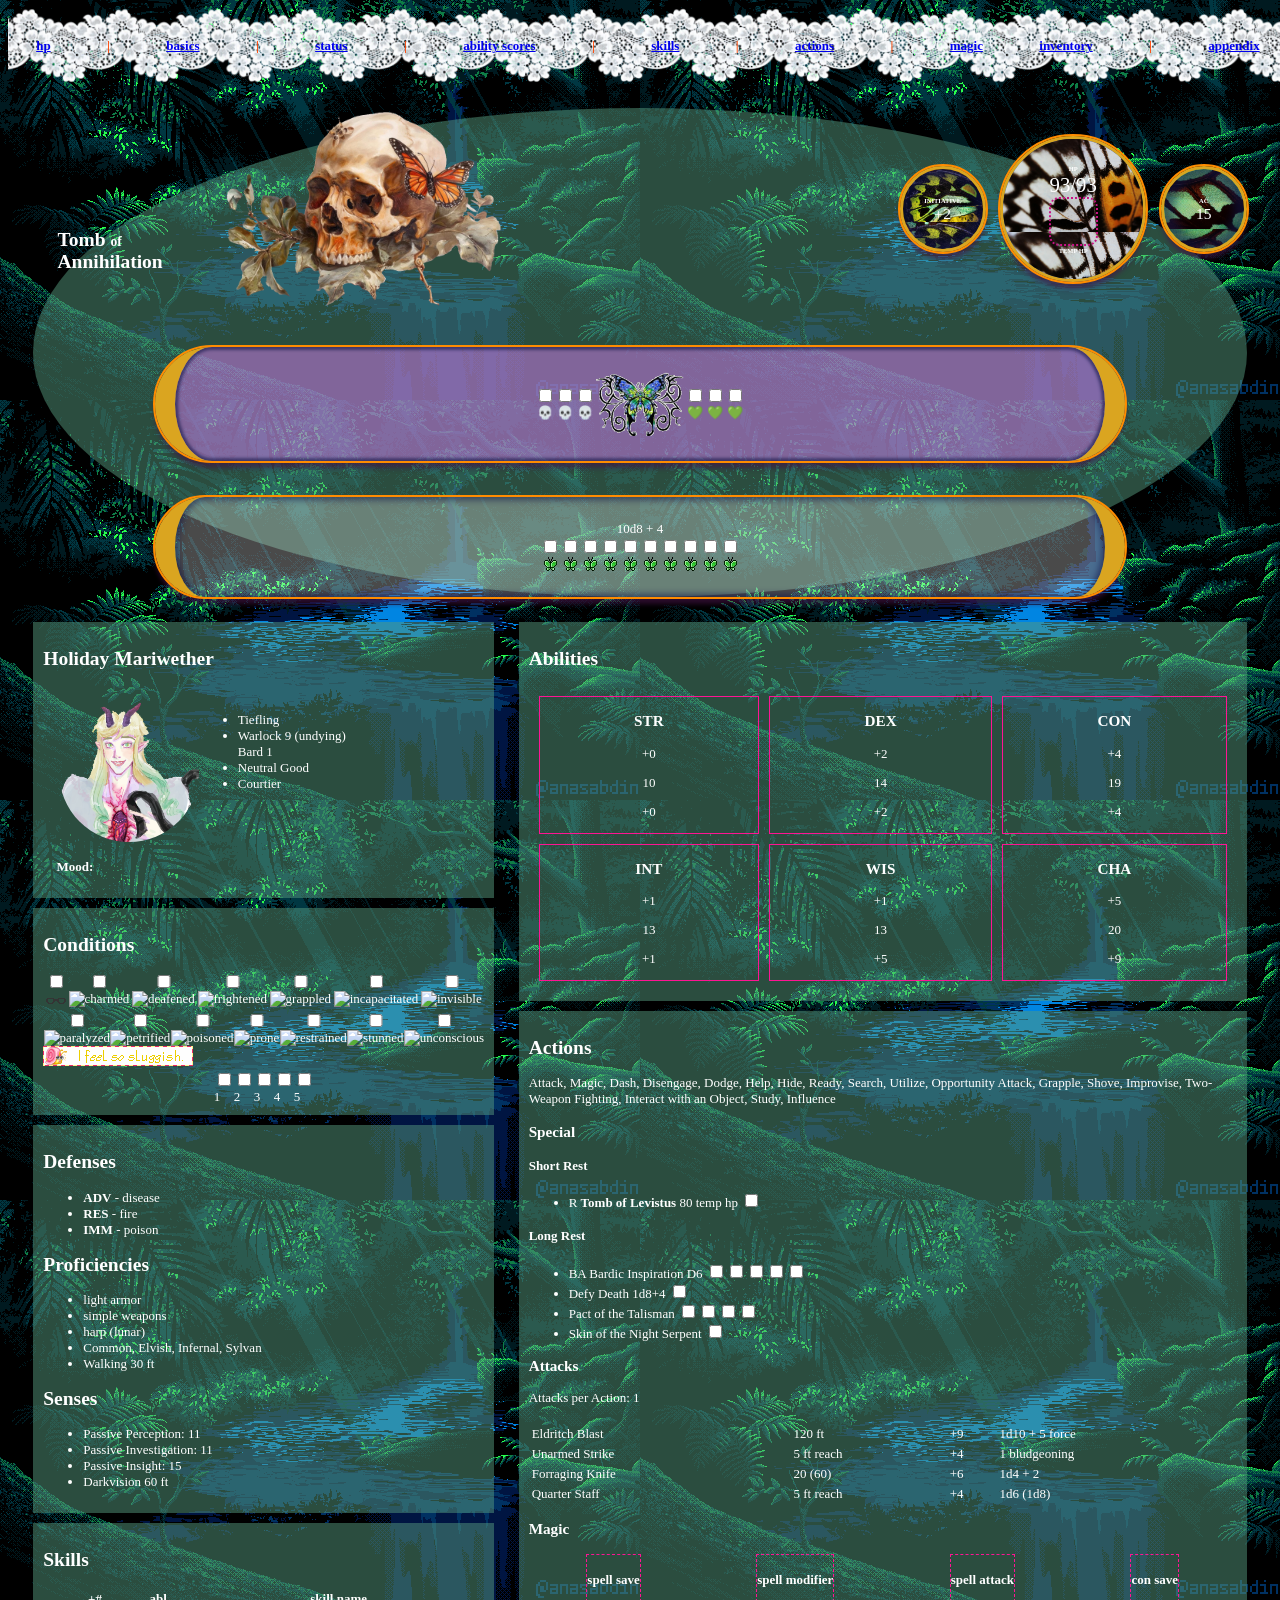
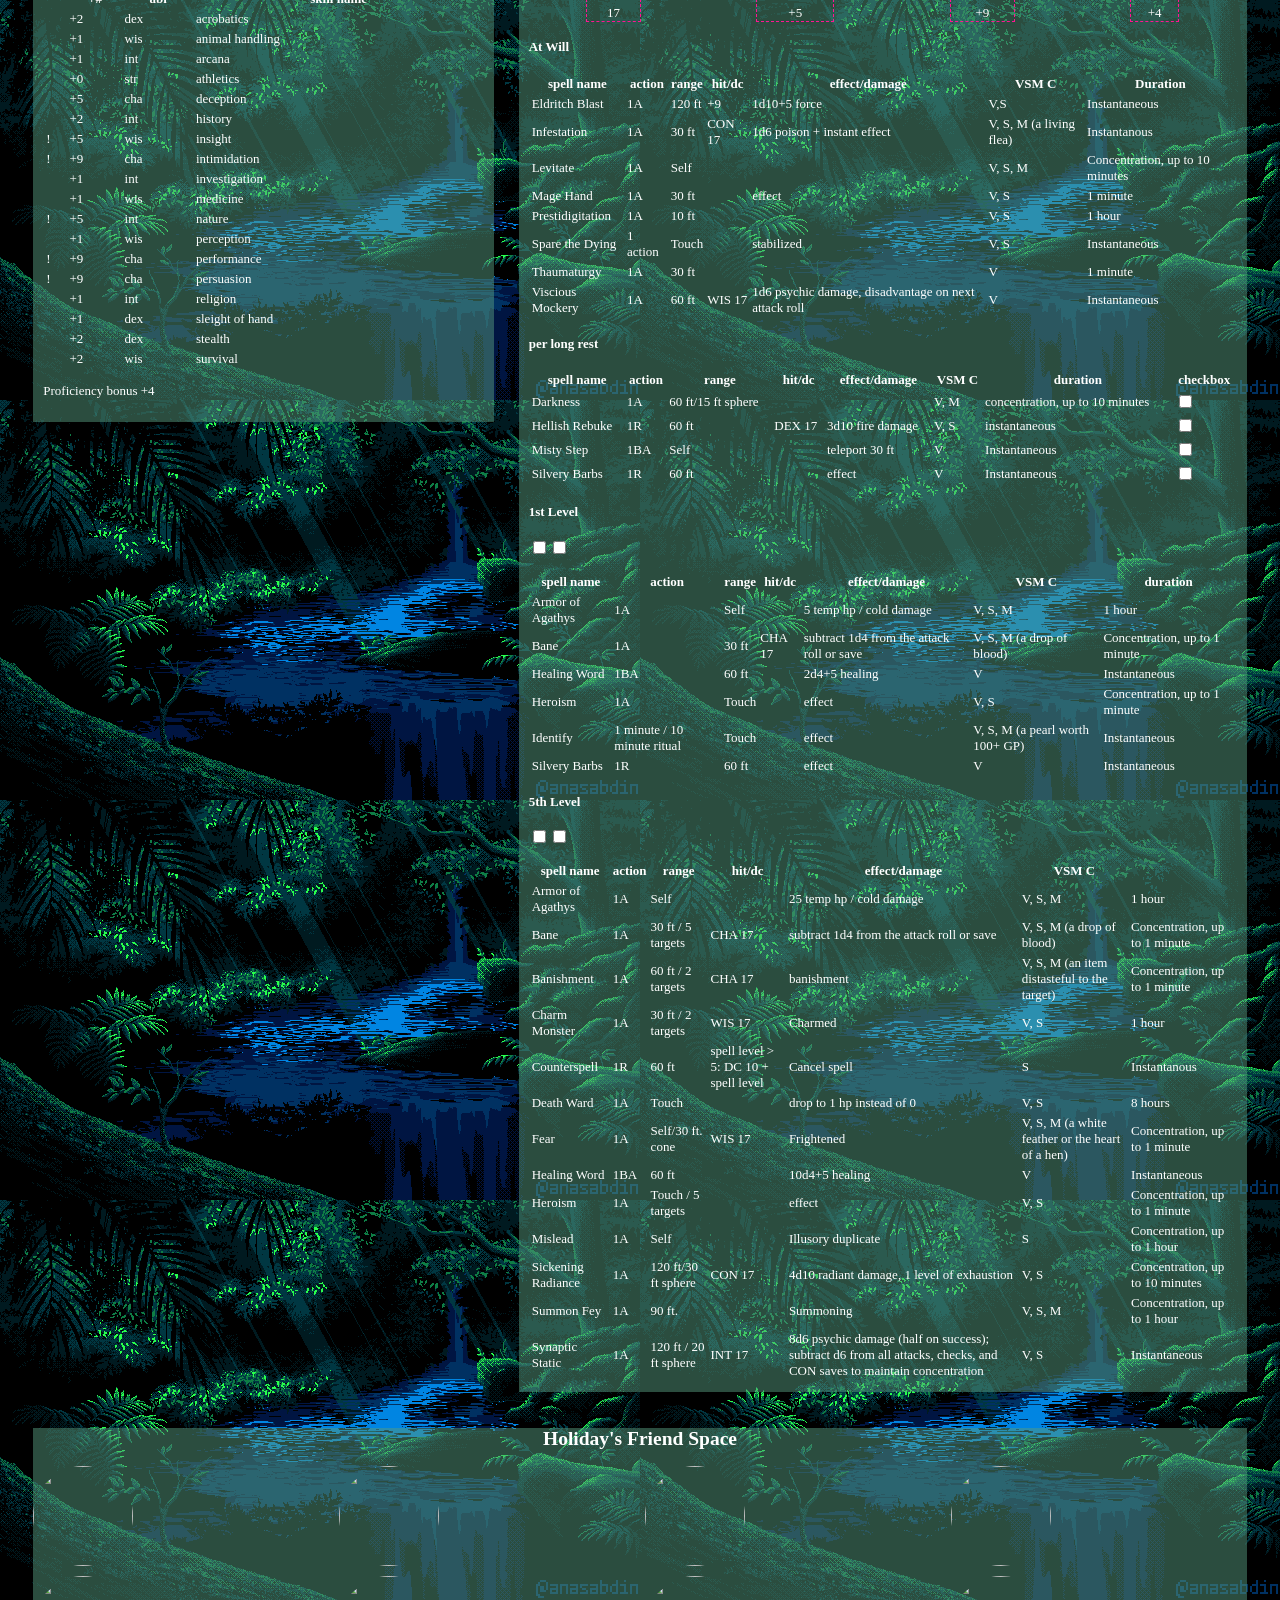
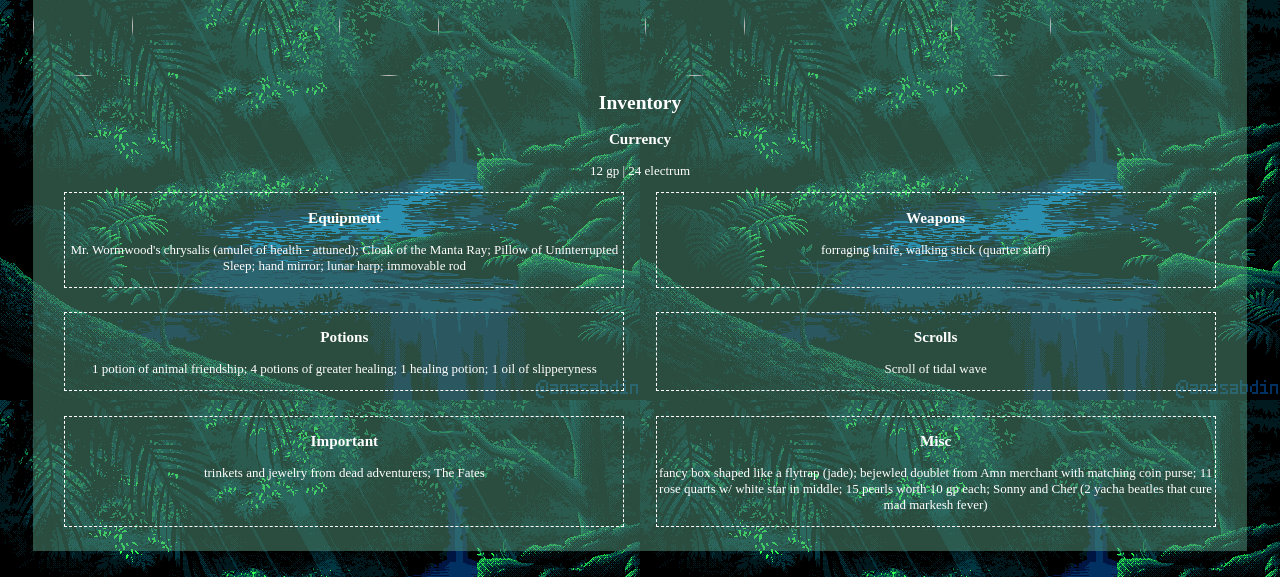
==== index.html @ 4584b740 "remove / from Assets" ====
<!DOCTYPE html>
<html lang="en">

<head>
  <meta charset="UTF-8">
  <meta http-equiv="X-UA-Compatible" content="IE=Edge">
  <meta name="viewport" content="width=device-width, initial-scale=1">
  
  <title>Holiday Mariwether</title>
  
  <!-- HTML -->
  
  
  <!-- Custom Styles -->
  <link rel="stylesheet" href="style.css">
</head>

<body>
  <!--nav bar-->
  <div id="nav-links">
    <a href="#hp">hp</a>|
    <a href="#basics">basics</a>|
    <a href="#status">status</a>|
    <a href="#ability">ability scores</a>|
    <a href="#skills">skills</a>|
    <a href="#actions">actions</a>|
    <a href="#magic">magic</a>
    <a href="#inventory">inventory</a>|
    <a href="appendix.html" target="_blank">appendix</a>
  </div><!--end nav-->
  <div id="page-wrapper">
    <!--<div>section with buttons to load different style sheets</div>-->
    
    <div id="nav-wrapper">
      <div id="nav-top">
        <div id="title">
          <h1>Tomb <span style="font-size:70%">of</span><br />Annihilation</h1>
        </div>
        <div id="bubbles" class="container">
          <div id="initiative-bubble" class="bubble-item">
            <h2 class="mini-title">INITIATIVE</h2>
            <span class="init-ac">+2</span>
          </div>
          <div id="hp-bubble" class="bubble-item">
            <div id="hp-bubble-container" class="container"><!--fixed placement?-->
              <h2 class="mini-title">HP</h2>
              <div id="hp"><span id="current">93</span><span id="slash">/</span><span id="max">93</span></div>
              <div id="temp-hp">&nbsp;</div>
              <h2 class="mini-title">temp hp</h2>
              
            </div>
            
          </div>
          <div id="ac-bubble" class="bubble-item">
            <h2 class="mini-title">AC</h2>
            <span class="init-ac">15</span>
          </div>
        </div>
        <!--end bubbles-->
      </div><!--end nav top-->
      <div id="death-save-bar">
        <div class="death-save"><input type="checkbox">💀 </div>
        <div class="death-save"><input type="checkbox">💀</div>
        <div class="death-save"><input type="checkbox">💀</div>
        
        <img src="Assets/deathsave-butterfly.gif" width="90px" />
        
        <div class="death-save"><input type="checkbox">💚</div>
        <div class="death-save"><input type="checkbox">💚</div>
        <div class="death-save"><input type="checkbox">💚</div>
      </div>
      <div id="hit-dice-wrapper">
        <div id="hit-dice">10d8 + 4</div>
        <div id="hit-dice-counter">
          <div class="hit-die"><input type="checkbox"><img src="Assets/green-butterfly-blinky.gif" /></div>
          <div class="hit-die"><input type="checkbox"><img src="Assets/green-butterfly-blinky.gif" /></div>
          <div class="hit-die"><input type="checkbox"><img src="Assets/green-butterfly-blinky.gif" /></div>
          <div class="hit-die"><input type="checkbox"><img src="Assets/green-butterfly-blinky.gif" /></div>
          <div class="hit-die"><input type="checkbox"><img src="Assets/green-butterfly-blinky.gif" /></div>
          <div class="hit-die"><input type="checkbox"><img src="Assets/green-butterfly-blinky.gif" /></div>
          <div class="hit-die"><input type="checkbox"><img src="Assets/green-butterfly-blinky.gif" /></div>
          <div class="hit-die"><input type="checkbox"><img src="Assets/green-butterfly-blinky.gif" /></div>
          <div class="hit-die"><input type="checkbox"><img src="Assets/green-butterfly-blinky.gif" /></div>
          <div class="hit-die"><input type="checkbox"><img src="Assets/green-butterfly-blinky.gif" /></div>
        </div>
      </div>
      
    </div>
    
    <!--Body of page-->
    <div class="container" id="subnav">
      <!--sidebar-->
      <div id="sidebar">
        <div id="basics" class="sidebar-item">
          <h2 id="name">Holiday Mariwether</h2>
          <img id="pfp" src="Assets/holiday-transbg.png" class="basics-item" />
          
          <ul id="basics-list" class="basics-item">
            <li>Tiefling</li>
            <li>Warlock 9 (undying)<br />Bard 1</li>
            <li>Neutral Good</li>
            <li>Courtier</li>
          </ul>
          <p style="clear:both;" class="basics-item"><strong>Mood:</strong></p>
        </div>
        <div id="status" class="sidebar-item">
          <h2>Conditions</h2>
          <div id="conditions-list">
            <div class="condition">
              <input type="checkbox">
              <img src="Assets/blinded.gif" alt="blinded" />
            </div>
            <div class="condition">
              <input type="checkbox">
              <img src="Assets/charmed.gif" alt="charmed" />
            </div>
            <div class="condition">
              <input type="checkbox">
              <img src="Assets/deafened.gif" alt="deafened" />
            </div>
            <div class="condition">
              <input type="checkbox">
              <img src="Assets/frightened.gif" alt="frightened" />
            </div>
            <div class="condition">
              <input type="checkbox">
              <img src="Assets/grappled.gif" alt="grappled" />
            </div>
            <div class="condition">
              <input type="checkbox">
              <img src="Assets/incapacitated.gif" alt="incapacitated" />
            </div>
            <div class="condition">
              <input type="checkbox">
              <img src="Assets/invisible.gif" alt="invisible" />
            </div>
            <div class="condition">
              <input type="checkbox">
              <img src="Assets/paralyzed.gif" alt="paralyzed" />
            </div>
            <div class="condition">
              <input type="checkbox">
              <img src="Assets/petrified.gif" alt="petrified" />
            </div>
            <div class="condition">
              <input type="checkbox">
              <img src="Assets/poisoned.gif" alt="poisoned" />
            </div>
            <div class="condition">
              <input type="checkbox">
              <img src="Assets/prone.gif" alt="prone" />
            </div>
            <div class="condition">
              <input type="checkbox">
              <img src="Assets/restrained.gif" alt="restrained" />
            </div>
            <div class="condition">
              <input type="checkbox">
              <img src="Assets/stunned.gif" alt="stunned" />
            </div>
            <div class="condition">
              <input type="checkbox">
              <img src="Assets/unconsious.gif" alt="unconscious" />
            </div>
          </div>
          <img src="Assets/exhaustion.gif" alt="exhaustion" />
          <div id="exhaustion-list">
            <div class="exhaustion">
              <input type="checkbox">1
            </div>
            <div class="exhaustion">
              <input type="checkbox">2
            </div>
            <div class="exhaustion">
              <input type="checkbox">3
            </div>
            <div class="exhaustion">
              <input type="checkbox">4
            </div>
            <div class="exhaustion">
              <input type="checkbox">5
            </div>
          </div>
        </div><!--end conditions sidebar-->
        <div id="defenses-proficiencies-3" class="sidebar-item">
          <h2>Defenses</h2>
          <ul>
            <li><strong>ADV</strong> - disease</li>
            <li><strong>RES</strong> - fire</li>
            <li><strong>IMM</strong> - poison</li>
          </ul>
          <h2>Proficiencies</h2>
          <ul>
            <li>light armor</li>
            <li>simple weapons</li>
            <li>harp (lunar)</li>
            <li>Common, Elvish, Infernal, Sylvan</li>
            <li>Walking 30 ft</li>
          </ul>
          <h2>Senses</h2>
          <ul>
            <li>Passive Perception: 11</li>
            <li>Passive Investigation: 11</li>
            <li>Passive Insight: 15</li>
            <li>Darkvision 60 ft</li>
          </ul>
        </div>
        <div id="skills" class="sidebar-item">
          <h2>Skills</h2>
          <table id="skills-table">
            <tr><!--hide this row-->
              <th></th>
              <th>+#</th>
              <th>abl</th>
              <th>skill name</th>
            </tr>
            <tr>
              <td></td>
              <td>+2</td>
              <td>dex</td>
              <td>acrobatics</td>
            </tr>
            <tr>
              <td></td>
              <td>+1</td>
              <td>wis</td>
              <td>animal handling</td>
            </tr>
            <tr>
              <td></td>
              <td>+1</td>
              <td>int</td>
              <td>arcana</td>
            </tr>
            <tr>
              <td></td>
              <td>+0</td>
              <td>str</td>
              <td>athletics</td>
            </tr>
            <tr>
              <td></td>
              <td>+5</td>
              <td>cha</td>
              <td>deception</td>
            </tr>
            <tr>
              <td></td>
              <td>+2</td>
              <td>int</td>
              <td>history</td>
            </tr>
            <tr>
              <td>!</td>
              <td>+5</td>
              <td>wis</td>
              <td>insight</td>
            </tr>
            <tr>
              <td>!</td>
              <td>+9</td>
              <td>cha</td>
              <td>intimidation</td>
            </tr>
            <tr>
              <td></td>
              <td>+1</td>
              <td>int</td>
              <td>investigation</td>
            </tr>
            <tr>
              <td></td>
              <td>+1</td>
              <td>wis</td>
              <td>medicine</td>
            </tr>
            <tr>
              <td>!</td>
              <td>+5</td>
              <td>int</td>
              <td>nature</td>
            </tr>
            <tr>
              <td></td>
              <td>+1</td>
              <td>wis</td>
              <td>perception</td>
            </tr>
            <tr>
              <td>!</td>
              <td>+9</td>
              <td>cha</td>
              <td>performance</td>
            </tr>
            <tr>
              <td>!</td>
              <td>+9</td>
              <td>cha</td>
              <td>persuasion</td>
            </tr>
            <tr>
              <td></td>
              <td>+1</td>
              <td>int</td>
              <td>religion</td>
            </tr>
            <tr>
              <td></td>
              <td>+1</td>
              <td>dex</td>
              <td>sleight of hand</td>
            </tr>
            <tr>
              <td></td>
              <td>+2</td>
              <td>dex</td>
              <td>stealth</td>
            </tr>
            <tr>
              <td></td>
              <td>+2</td>
              <td>wis</td>
              <td>survival</td>
            </tr>
            
            
          </table>
          <p>Proficiency bonus <span class="important-number">+4</span></p>
        </div>
      </div>
      <!--end sidebar-->
      <!-- start main section-->
      <div id="main">
        <div id="ability" class="main-item">
          <h2>Abilities</h2>
          <div id="ability-grid-wrapper">
            <div id="ability-grid">
              <div id="strength" class="ability">
                <h3>STR</h3>
                <p class="ability-mod">+0</p>
                <p class="ability-score">10</p>
                <p class="ability-save-no-prof">+0</p>
              </div>
              <div id="dexterity" class="ability">
                <h3>DEX</h3>
                <p class="ability-mod">+2</p>
                <p class="ability-score">14</p>
                <p class="ability-save-no-prof">+2</p>
              </div>
              <div id="constitution" class="ability">
                <h3>CON</h3>
                <p class="ability-mod">+4</p>
                <p class="ability-score">19</p>
                <p class="ability-save-no-prof">+4</p>
              </div>
              <div id="intelligence" class="ability">
                <h3>INT</h3>
                <p class="ability-mod">+1</p>
                <p class="ability-score">13</p>
                <p class="ability-save-no-prof">+1</p>
              </div>
              <div id="wisdom" class="ability">
                <h3>WIS</h3>
                <p class="ability-mod">+1</p>
                <p class="ability-score">13</p>
                <p class="ability-save-prof">+5</p>
              </div>
              <div id="charisma" class="ability">
                <h3>CHA</h3>
                <p class="ability-mod">+5</p>
                <p class="ability-score">20</p>
                <p class="ability-save-prof">+9</p>
              </div>
            </div>
          </div>
          
        </div><!-- end abilities-->
        <div id="actions-6" class="main-item"><!--Actions section-->
          <h2>Actions</h2>
          <p>Attack, Magic, Dash, Disengage, Dodge, Help, Hide, Ready, Search, Utilize, Opportunity Attack, Grapple, Shove, Improvise, Two-Weapon Fighting, Interact with an Object, Study, Influence</p>
          <h3>Special</h3>
          <h4>Short Rest</h4>
          <ul>
            <li><span class="reaction">R</span> <strong>Tomb of Levistus</strong> 80 temp hp <input type="checkbox"></li>
          </ul>
          <h4>Long Rest</h4>
          <ul>
            <li><span class="bonus-action">BA</span> Bardic Inspiration D6 <input type="checkbox"><input type="checkbox"><input type="checkbox"><input type="checkbox"><input type="checkbox"></li>
            <li>Defy Death 1d8+4 <input type="checkbox"></li>
            <li>Pact of the Talisman <input type="checkbox"><input type="checkbox"><input type="checkbox"><input type="checkbox"></li>
            <li>Skin of the Night Serpent <input type="checkbox"></li>
          </ul>
          <div id="attacks" class="main-subsection">
            <h3>Attacks</h3>
            <p>Attacks per Action: 1</p>
            <table id="attack-table">
              <tr>
                <th></th>
                <th></th>
                <th></th>
                <th></th>
              </tr>
              <tr>
                <td>Eldritch Blast</td>
                <td>120 ft</td>
                <td>+9</td>
                <td>1d10 + 5 force</td>
              </tr>
              <tr>
                <td>Unarmed Strike</td>
                <td>5 ft reach</td>
                <td>+4</td>
                <td>1 bludgeoning</td>
              </tr>
              <tr>
                <td>Forraging Knife</td>
                <td>20 (60)</td>
                <td>+6</td>
                <td>1d4 + 2</td>
              </tr>
              <tr>
                <td>Quarter Staff</td>
                <td>5 ft reach</td>
                <td>+4</td>
                <td>1d6 (1d8)</td>
              </tr>
            </table>
          </div><!-- end attacks-->
          <div id="magic" class="main-subsection">
            <h3>Magic</h3>
            <div id="spell-stats" class="container">
              <div class="spell-stat">
                <h4>spell save</h4><span class="spell-stat-num">17</span>
              </div>
              <div class="spell-stat">
                <h4><span class="spell-stat-num">spell modifier</h4>+5
              </div>
              <div class="spell-stat">
                <h4>spell attack</h4><span class="spell-stat-num">+9</span>
              </div>
              <div class="spell-stat">
                <h4>con save</h4><span class="spell-stat-num">+4</span>
              </div>
            </div>
            <h4>At Will</h4>
            <table id="at-will">
              <tr><!--hide this row-->
                <th>spell name</th>
                <th>action</th>
                <th>range</th>
                <th>hit/dc</th>
                <th>effect/damage</th>
                <th>VSM C</th>
                <th>Duration</th>
              </tr>
              <tr>
                <td>Eldritch Blast</td>
                <td>1A</td>
                <td>120 ft</td>
                <td>+9</td>
                <td>1d10+5 force</td>
                <td>V,S</td>
                <td>Instantaneous</td>
              </tr>
              <tr>
                <td>Infestation</td>
                <td>1A</td>
                <td>30 ft</td>
                <td>CON 17</td>
                <td>1d6 poison + instant effect</td>
                <td>V, S, M (a living flea)</td>
                <td>Instantanous</td>
              </tr>
              <tr><!--hide this row-->
                <td>Levitate</td>
                <td>1A</td>
                <td>Self</td>
                <td></td>
                <td></td>
                <td>V, S, M</td>
                <td>Concentration, up to 10 minutes</td>
              </tr>
              <tr>
                <td>Mage Hand</td>
                <td>1A</td>
                <td>30 ft</td>
                <td></td>
                <td>effect</td>
                <td>V, S</td>
                <td>1 minute</td>
              </tr>
              <tr><!--hide this row-->
                <td>Prestidigitation</td>
                <td>1A</td>
                <td>10 ft</td>
                <td></td>
                <td></td>
                <td>V, S</td>
                <td>1 hour</td>
              </tr>
              <tr><!--hide this row-->
                <td>Spare the Dying</td>
                <td>1 action</td>
                <td>Touch</td>
                <td></td>
                <td>stabilized</td>
                <td>V, S</td>
                <td>Instantaneous</td>
              </tr>
              <tr>
                <td>Thaumaturgy</td>
                <td>1A</td>
                <td>30 ft</td>
                <td></td>
                <td></td>
                </td>
                <td>V</td>
                <td>1 minute</td>
              </tr>
              <tr>
                <td>Viscious Mockery</td>
                <td>1A</td>
                <td>60 ft</td>
                <td>WIS 17</td>
                <td>1d6 psychic damage, disadvantage on next attack roll</td>
                <td>V</td>
                <td>Instantaneous</td>
              </tr>
            </table>
            <h4>per long rest</h4>
            <table id="per-lr">
              <tr><!--hide this row-->
                <th>spell name</th>
                <th>action</th>
                <th>range</th>
                <th>hit/dc</th>
                <th>effect/damage</th>
                <th>VSM C</th>
                <th>duration</th>
                <th>checkbox</th>
              </tr>
              <tr>
                <td>Darkness</td>
                <td>1A</td>
                <td>60 ft/15 ft sphere</td>
                <td></td>
                <td></td>
                <td>V, M</td>
                <td>concentration, up to 10 minutes</td>
                <td><input type="checkbox"></td>
              </tr>
              <tr>
                <td>Hellish Rebuke</td>
                <td>1R</td>
                <td>60 ft</td>
                <td>DEX 17</td>
                <td>3d10 fire damage</td>
                <td>V, S</td>
                <td>instantaneous</td>
                <td><input type="checkbox"></td>
              </tr>
              <tr>
                <td>Misty Step</td>
                <td>1BA</td>
                <td>Self</td>
                <td></td>
                <td>teleport 30 ft</td>
                <td>V</td>
                <td>Instantaneous</td>
                <td><input type="checkbox"></td>
              </tr>
              <tr>
                <td>Silvery Barbs</td>
                <td>1R</td>
                <td>60 ft</td>
                <td></td>
                <td>effect</td>
                <td>V</td>
                <td>Instantaneous</td>
                <td><input type="checkbox"></td>
              </tr>
            </table>
            <h4>1st Level</h4>
            <p><input type="checkbox"><input type="checkbox"></p>
            <table id="first-level">
              <tr><!--hide this row-->
                <th>spell name</th>
                <th>action</th>
                <th>range</th>
                <th>hit/dc</th>
                <th>effect/damage</th>
                <th>VSM C</th>
                <th>duration</th>
              </tr>
              <tr>
                <td>Armor of Agathys</td>
                <td>1A</td>
                <td>Self</td>
                <td></td>
                <td>5 temp hp / cold damage</td>
                <td>V, S, M</td>
                <td>1 hour</td>
              </tr>
              <tr>
                <td>Bane</td>
                <td>1A</td>
                <td>30 ft</td>
                <td>CHA 17</td>
                <td>subtract 1d4 from the attack roll or save</td>
                <td>V, S, M (a drop of blood)</td>
                <td>Concentration, up to 1 minute</td>
              </tr>
              <tr>
                <td>Healing Word</td>
                <td>1BA</td>
                <td>60 ft</td>
                <td></td>
                <td>2d4+5 healing</td>
                <td>V</td>
                <td>Instantaneous</td>
              </tr>
              <tr>
                <td>Heroism</td>
                <td>1A</td>
                <td>Touch</td>
                <td></td>
                <td>effect</td>
                <td>V, S</td>
                <td>Concentration, up to 1 minute</td>
              </tr>
              <tr>
                <td>Identify</td>
                <td>1 minute / 10 minute ritual</td>
                <td>Touch</td>
                <td></td>
                <td>effect</td>
                <td>V, S, M (a pearl worth 100+ GP)</td>
                <td>Instantaneous</td>
              </tr>
              <tr>
                <td>Silvery Barbs</td>
                <td>1R</td>
                <td>60 ft</td>
                <td></td>
                <td>effect</td>
                <td>V</td>
                <td>Instantaneous</td>
              </tr>
            </table>
            <h4>5th Level</h4>
            <p><input type="checkbox"><input type="checkbox"></p>
            <table id="fifth-level">
              <tr><!--hide this row-->
                <th>spell name</th>
                <th>action</th>
                <th>range</th>
                <th>hit/dc</th>
                <th>effect/damage</th>
                <th>VSM C</th>
              </tr>
              <tr>
                <td>Armor of Agathys</td>
                <td>1A</td>
                <td>Self</td>
                <td></td>
                <td>25 temp hp / cold damage</td>
                <td>V, S, M</td>
                <td>1 hour</td>
              </tr>
              <tr>
                <td>Bane</td>
                <td>1A</td>
                <td>30 ft / 5 targets</td>
                <td>CHA 17</td>
                <td>subtract 1d4 from the attack roll or save</td>
                <td>V, S, M (a drop of blood)</td>
                <td>Concentration, up to 1 minute</td>
              </tr>
              <tr>
                <td>Banishment</td>
                <td>1A</td>
                <td>60 ft / 2 targets</td>
                <td>CHA 17</td>
                <td>banishment</td>
                <td>V, S, M (an item distasteful to the target)</td>
                <td>Concentration, up to 1 minute</td>
              </tr>
              <tr>
                <td>Charm Monster</td>
                <td>1A</td>
                <td>30 ft / 2 targets</td>
                <td>WIS 17</td>
                <td>Charmed</td>
                <td>V, S</td>
                <td>1 hour</td>
              </tr>
              <tr>
                <td>Counterspell</td>
                <td>1R</td>
                <td>60 ft</td>
                <td>spell level > 5: DC 10 + spell level</td>
                <td>Cancel spell</td>
                <td>S</td>
                <td>Instantanous</td>
              </tr>
              <tr>
                <td>Death Ward</td>
                <td>1A</td>
                <td>Touch</td>
                <td></td>
                <td>drop to 1 hp instead of 0</td>
                <td>V, S</td>
                <td>8 hours</td>
              </tr>
              <tr>
                <td>Fear</td>
                <td>1A</td>
                <td>Self/30 ft. cone</td>
                <td>WIS 17</td>
                <td>Frightened</td>
                <td>V, S, M (a white feather or the heart of a hen)</td>
                <td>Concentration, up to 1 minute</td>
              </tr>
              <tr>
                <td>Healing Word</td>
                <td>1BA</td>
                <td>60 ft</td>
                <td></td>
                <td>10d4+5 healing</td>
                <td>V</td>
                <td>Instantaneous</td>
              </tr>
              <tr>
                <td>Heroism</td>
                <td>1A</td>
                <td>Touch / 5 targets</td>
                <td></td>
                <td>effect</td>
                <td>V, S</td>
                <td>Concentration, up to 1 minute</td>
              </tr>
              <tr>
                <td>Mislead</td>
                <td>1A</td>
                <td>Self</td>
                <td></td>
                <td>Illusory duplicate</td>
                <td>S</td>
                <td>Concentration, up to 1 hour</td>
              </tr>
              <tr>
                <td>Sickening Radiance</td>
                <td>1A</td>
                <td>120 ft/30 ft sphere</td>
                <td>CON 17</td>
                <td>4d10 radiant damage, 1 level of exhaustion</td>
                <td>V, S</td>
                <td>Concentration, up to 10 minutes</td>
              </tr>
              <tr>
                <td>Summon Fey</td>
                <td>1A</td>
                <td>90 ft.</td>
                <td></td>
                <td>Summoning</td>
                <td>V, S, M</td>
                <td>Concentration, up to 1 hour</td>
              </tr>
              <tr>
                <td>Synaptic Static</td>
                <td>1A</td>
                <td>120 ft / 20 ft sphere</td>
                <td>INT 17</td>
                <td>8d6 psychic damage (half on success); subtract d6 from all attacks, checks, and CON saves to maintain concentration</td>
                <td>V, S</td>
                <td>Instantaneous</td>
              </tr>
            </table>
          </div>
        </div><!--end actions section-->
      </div>
      <!-- end main section-->
    </div>
    <!-- end subnav-->
    <div id="foot">
      <div>
        <h2>Holiday's Friend Space</h2>
        <div id="top-8">
          <img class="pfp" src="" class="friend" />
          <img class="pfp" src="" class="friend" />
          <img class="pfp" src="" class="friend" />
          <img class="pfp" src="" class="friend" />
          <img class="pfp" src="" class="friend" />
          <img class="pfp" src="" class="friend" />
          <img class="pfp" src="" class="friend" />
          <img class="pfp" src="" class="friend" />
          
        </div>
      </div>
      <h2>Inventory</h2>
      <h3>Currency</h3>
      <p>12 gp | 24 electrum</p>
      <div id="inventory" class="foot-item">
        <div class="inventory-box">
          <h3>Equipment</h3>
          <p>Mr. Wormwood's chrysalis (amulet of health - attuned); Cloak of the Manta Ray; Pillow of Uninterrupted Sleep; hand mirror; lunar harp; immovable rod</p>
        </div>
        <div class="inventory-box">
          <h3>Weapons</h3>
          <p>forraging knife, walking stick (quarter staff)</p>
        </div>
        <div class="inventory-box">
          <h3>Potions</h3>
          <p>1 potion of animal friendship; 4 potions of greater healing; 1 healing potion; 1 oil of slipperyness</p>
        </div>
        <div class="inventory-box">
          <h3>Scrolls</h3>
          <p>Scroll of tidal wave</p>
        </div>
        <div class="inventory-box">
          <h3>Important</h3>
          <p>trinkets and jewelry from dead adventurers; The Fates</p>
        </div>
        <div class="inventory-box">
          <h3>Misc</h3>
          <p>fancy box shaped like a flytrap (jade); bejewled doublet from Amn merchant with matching coin purse; 11 rose quarts w/ white star in middle;
            15 pearls worth 10 gp each; Sonny and Cher (2 yacha beatles that cure mad markesh fever)</p>
        </div>
      </div>
    </div>
    
  </div><!--end page wrapper-->
  <!-- Project -->
  <script src="main.js"></script>
</body>

</html>
---- style.css ----
body {
    background-color: darkseagreen;
    background-image: url(Assets/pixel-jungle.gif);
    font-size: small;
    color: white;
}

/* text styles */

.mini-title {
    font-size: .5em;
    margin: 1px;
    text-transform: uppercase;
}

#hp {
    font-size: 1.6em;
    padding: 0px;
}

.init-ac{
    font-size:1.2em;
}

table {
    width:100%;
}

/* NAV SECTION */
    
#nav-links {
    position: fixed;
    top: 0;
    width: 100%;
    background-image: url(Assets/whitelist.jpg);
    background-size: contain;
    background-repeat: repeat-x;
    margin-left: 0%;
    margin-right: 0%;
    padding-top: 3%;
    padding-bottom: 3%;
    display: flex;
    list-style: none;
    font-size: 1em;
    font-weight: bold;
    color: orangered;
    flex-flow: row;
    align-content: center;
    justify-content: space-around;
}

#page-wrapper {
    padding-top:100px;
}

#nav-wrapper {
    margin-right: 2%;
    margin-left: 2%;
    background-color: hsla(156, 28%, 47%, .5);
    border-radius: 60% 60% 60% 60% ;
}

#nav-top {
    display: flex;
    justify-content: space-between;
}

#title {
    font-size: .75em;
    width: 40%;
    background-image: url(Assets/skull-butterfly.jpg);
    background-size: contain;
    background-position: top right;
    background-repeat: no-repeat;
}

#title > h1 {
    margin-top:20%;
    padding-top:5%;
    padding-bottom:5%;
    padding-left:5%;
    
}

#bubbles {
    width: 60%;
    display: flex;
    justify-content: right;
    align-items: center;
    gap: 2%;
    border-radius: 50%;
}

.bubble-item {
    background-color: hsla(235, 0%, 100%, 0.29);
    border-radius: 50%;
    border: 3px solid goldenrod;
    outline: 2px solid darkorange;

    text-align: center;
    display:flex;
    flex-flow: column wrap;
    align-items: center;
    justify-content: center;
box-shadow: 0  7px 5px hsla(298, 56%, 17%, 0.63), 0px 0px 10px 10px hsla(235, 61%, 17%, 0.58) inset; }

#initiative-bubble {
    width: 80px;
    height: 80px;
    background-image: url(Assets/bflywing-1.jpg);
    background-size: contain;
    background-blend-mode: multiply;
}

#hp-bubble-container {
    background-image: url(Assets/bflywing-2.jpg);
    background-size: contain;
    background-blend-mode: multiply;
    display: flex;
    flex-flow: column wrap;
    align-items: center;
    justify-content: center;
    width: 140px;
    height: 140px;
    border-radius:50%;
}

#temp-hp{

    border: 2px dotted mediumvioletred;
    border-radius: 10px;
    width: 45px;
    height: 45px;
}

#ac-bubble {
    background-image: url(Assets/bflywing-3.jpg);
    background-size: contain;
    background-blend-mode: multiply;
    width:80px;
    height:80px;
}

#death-save-bar {
    display: flex;
    flex-flow: row;
    align-items: center;
    justify-content: center;
    padding-top: 2%;
    padding-bottom: 2%;
    margin-top: 3%;
    margin-right: 10%;
    margin-left: 10%;
    background-color: hsla(282, 60%, 67%, 0.58);
    border-radius: 60px 60px 60px 60px;
    border-left: 20px solid goldenrod;
    border-right: 20px solid goldenrod;
    outline: 2px solid darkorange;
    box-shadow: 0  7px 5px hsla(298, 56%, 17%, 0.63), 0px 0px 3px 3px hsla(235, 61%, 17%, 0.58) inset; }

.death-save {
    display:flex;
    flex-flow: column;
    align-items:center;
}

#hit-dice-wrapper {
    padding-top: 2%;
    padding-bottom: 2%;
    margin-top: 3%;
    margin-right: 10%;
    margin-left: 10%;
    background-color: hsla(235, 0%, 100%, 0.29);
    border-radius: 60px 60px 60px 60px;
    border-left: 20px solid goldenrod;
    border-right: 20px solid goldenrod;
    outline: 2px solid darkorange;
    box-shadow: 0  7px 5px hsla(298, 56%, 17%, 0.63), 0px 0px 6px 3px hsla(235, 61%, 17%, 0.58) inset; }

#hit-dice{
    text-align:center;
}

#hit-dice-counter{
    display:flex;
    flex-flow: row;
    align-items: center;
    justify-content: center;
}

.hit-die {
    display: flex;
    flex-flow: column;
    align-items: center;
}



/* SUBNAV - everything below the nav bar */

#subnav {
    margin-top: 2%;
    margin-right: 2%;
    margin-left: 2%;
    display: flex;
    flex-direction:row;
    align-items: stretch;
    flex-wrap: nowrap;
    justify-content: space-around;
}

/* sidebar - everything in sidebar */

#sidebar{
    flex-basis:40%;
    margin-right: 2%;
    display:flex;
    flex-direction:column;
}

.sidebar-item {
    background-color: hsla(156, 28%, 47%, .5);
    margin-bottom: 10px;
    padding: 10px;
}

/* basics section */

#basics-1 {
    
}

.basics-item {
    margin: 3%;
    font-size: small;
}

#basics-list {
    padding-top:2em;
}

#pfp {
    float: left;
    width: 140px;
    height: 140px;
    padding: 3px;
    border-radius: 50%;
    margin-right: 8%;
    background-image: url(Assets/trippy-bg.gif);
    background-size: cover;
    
}

#conditions-2 {

    
}

#conditions-list {
    display:flex;
    flex-direction:row;
    flex-wrap: wrap;
    justify-content: space-evenly;

}

.condition {
    display:flex;
    flex-direction:column;
    align-content: space-between;
}

#exhaustion-list {
    display:flex;
    flex-direction:row;
    flex-wrap: wrap;
    justify-content: center;

}

.exhaustion {
    display:flex;
    flex-direction:column;
    justify-content:center;
}



#defenses-proficiencies-3 {
    
}

#skills {
    
}
/* MAIN - everything in body not in sidebar 5 to 7 */

#main {
    display:flex;
    flex-direction:column;
    max-width:60%;
}

.main-item {
    background-color: hsla(156, 28%, 47%, .5);
    margin-bottom: 10px;
    padding: 10px;
}

#ability{
  
}

#ability-grid-wrapper{
    padding: 10px;
}

#ability-grid {
 display: grid;
 grid-template-columns: auto auto auto;
 text-align: center;
 row-gap: 10px;
 column-gap: 10px;
}

.ability {
    border: 1px solid deeppink;
}

#actions {
    
}

#spell-stats{
    display:flex;
    justify-content: space-around;
    text-align: center;
}

.spell-stat {
    border: 1px dashed deeppink;
}



/* foot */

#foot {
    width: 96%;
    margin: 2% 2% 2% 2%;
    text-align: center;
    background-color: hsla(156, 28%, 47%, .5);
}

#top-8 {
    display: grid;
    grid-template-columns: 1fr 1fr 1fr 1fr;
    gap: 10px;
}

.pfp {
        width: 100px;
    height: 100px;

    border-radius: 50%;
  
    background-image: url(Assets/trippy-bg.gif);
    background-size: cover;
}

#inventory{
    display: flex;
    flex-direction: row;
    flex-wrap: wrap;
    justify-content: space-evenly;
    align-items: stretch;
    
}

.inventory-box {
    flex-basis: 46%;
    text-align: center;
    border: 1px dashed white;
    margin-bottom: 2%;
}

/* Appendix */
.app-section {
    border: 1px solid lightblue;
}
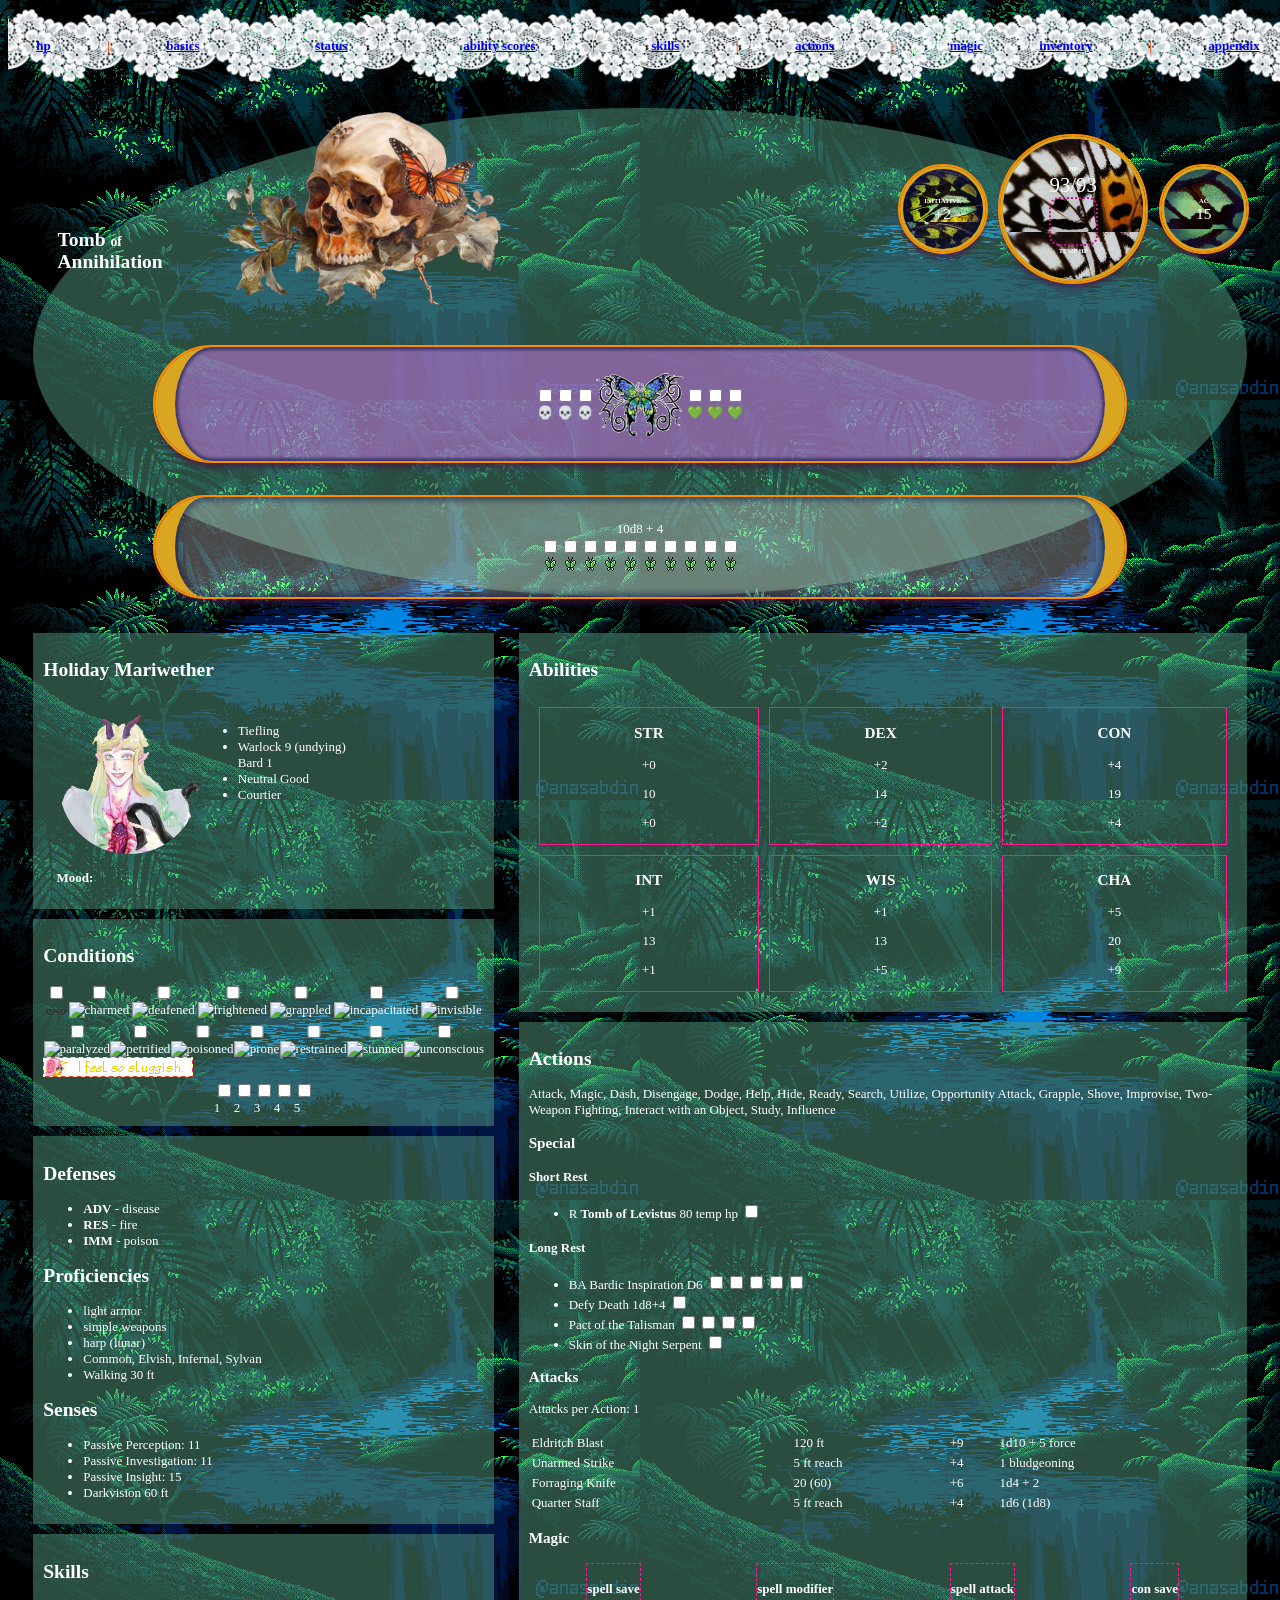
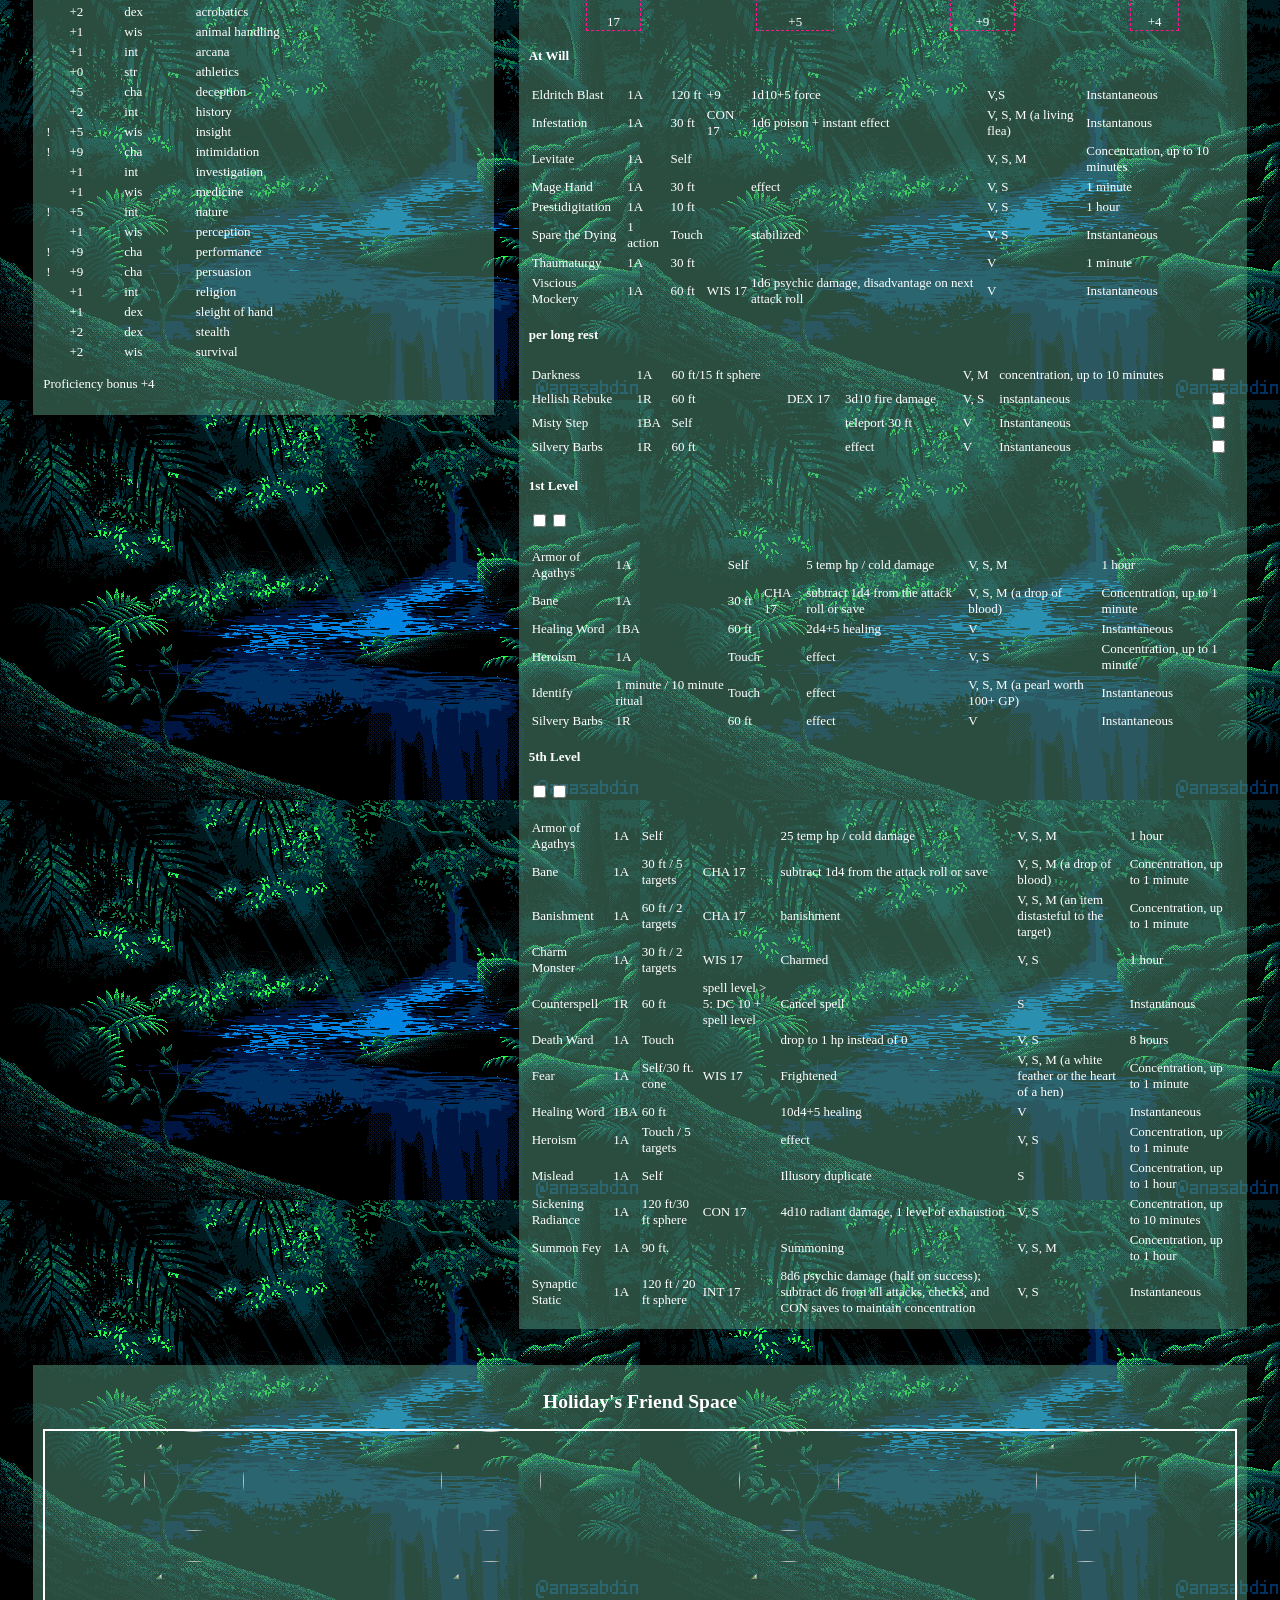
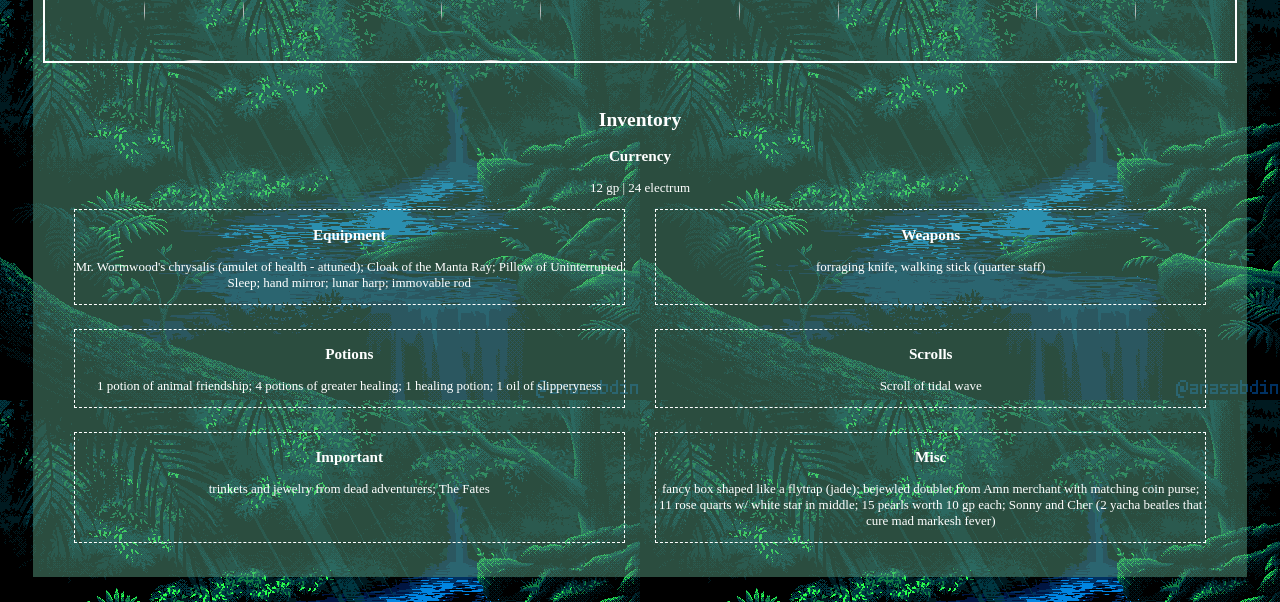
==== commit 2161da62: "scaling and css cleanup" ====
--- a/index.html
+++ b/index.html
@@ -783,24 +783,25 @@
     </div>
     <!-- end subnav-->
     <div id="foot">
-      <div>
+      <div class="foot-item">
         <h2>Holiday's Friend Space</h2>
         <div id="top-8">
-          <img class="pfp" src="" class="friend" />
-          <img class="pfp" src="" class="friend" />
-          <img class="pfp" src="" class="friend" />
-          <img class="pfp" src="" class="friend" />
-          <img class="pfp" src="" class="friend" />
-          <img class="pfp" src="" class="friend" />
-          <img class="pfp" src="" class="friend" />
-          <img class="pfp" src="" class="friend" />
+          <img class="friend-pfp" style="margin-bottom:10%;" src="" />
+          <img class="friend-pfp" style="margin-bottom:10%;" src="" />
+          <img class="friend-pfp" style="margin-bottom:10%;" src="" />
+          <img class="friend-pfp" style="margin-bottom:10%;" src="" />
+          <img class="friend-pfp" src="" />
+          <img class="friend-pfp" src="" />
+          <img class="friend-pfp" src="" />
+          <img class="friend-pfp" src="" />
           
         </div>
       </div>
+      <div class="foot-item">
       <h2>Inventory</h2>
       <h3>Currency</h3>
       <p>12 gp | 24 electrum</p>
-      <div id="inventory" class="foot-item">
+      <div id="inventory" >
         <div class="inventory-box">
           <h3>Equipment</h3>
           <p>Mr. Wormwood's chrysalis (amulet of health - attuned); Cloak of the Manta Ray; Pillow of Uninterrupted Sleep; hand mirror; lunar harp; immovable rod</p>
@@ -828,7 +829,7 @@
         </div>
       </div>
     </div>
-    
+  </div>  
   </div><!--end page wrapper-->
   <!-- Project -->
   <script src="main.js"></script>
--- a/style.css
+++ b/style.css
@@ -1,3 +1,4 @@
+/* Universal Styles */
 body {
     background-color: darkseagreen;
     background-image: url(Assets/pixel-jungle.gif);
@@ -5,8 +6,6 @@
     color: white;
 }
 
-/* text styles */
-
 .mini-title {
     font-size: .5em;
     margin: 1px;
@@ -22,8 +21,14 @@
     font-size:1.2em;
 }
 
+/* tables */
+
 table {
     width:100%;
+}
+
+th {
+    display:none;
 }
 
 /* NAV SECTION */
@@ -149,8 +154,6 @@
     padding-top: 2%;
     padding-bottom: 2%;
     margin-top: 3%;
-    margin-right: 10%;
-    margin-left: 10%;
     background-color: hsla(282, 60%, 67%, 0.58);
     border-radius: 60px 60px 60px 60px;
     border-left: 20px solid goldenrod;
@@ -168,8 +171,7 @@
     padding-top: 2%;
     padding-bottom: 2%;
     margin-top: 3%;
-    margin-right: 10%;
-    margin-left: 10%;
+    margin-bottom: 3%;
     background-color: hsla(235, 0%, 100%, 0.29);
     border-radius: 60px 60px 60px 60px;
     border-left: 20px solid goldenrod;
@@ -194,16 +196,12 @@
     align-items: center;
 }
 
-
-
-/* SUBNAV - everything below the nav bar */
-
 #subnav {
     margin-top: 2%;
     margin-right: 2%;
     margin-left: 2%;
     display: flex;
-    flex-direction:row;
+    flex-direction:column;
     align-items: stretch;
     flex-wrap: nowrap;
     justify-content: space-around;
@@ -212,8 +210,8 @@
 /* sidebar - everything in sidebar */
 
 #sidebar{
-    flex-basis:40%;
-    margin-right: 2%;
+width: 100%;
+    
     display:flex;
     flex-direction:column;
 }
@@ -298,7 +296,6 @@
 #main {
     display:flex;
     flex-direction:column;
-    max-width:60%;
 }
 
 .main-item {
@@ -352,16 +349,21 @@
     background-color: hsla(156, 28%, 47%, .5);
 }
 
+.foot-item {
+    margin-bottom: 10px;
+    padding: 10px;
+}
+
 #top-8 {
     display: grid;
     grid-template-columns: 1fr 1fr 1fr 1fr;
-    gap: 10px;
-}
-
-.pfp {
-        width: 100px;
+    place-items: center;
+    border: 2px solid white;
+}
+
+.friend-pfp {
+    width: 100px;
     height: 100px;
-
     border-radius: 50%;
   
     background-image: url(Assets/trippy-bg.gif);
@@ -370,11 +372,8 @@
 
 #inventory{
     display: flex;
-    flex-direction: row;
-    flex-wrap: wrap;
-    justify-content: space-evenly;
-    align-items: stretch;
-    
+    flex-direction: column;
+    flex-wrap: wrap;    
 }
 
 .inventory-box {
@@ -387,4 +386,72 @@
 /* Appendix */
 .app-section {
     border: 1px solid lightblue;
-}+}
+  
+
+/* Medium devices (phones, 600px and up) */
+@media only screen and (min-width: 600px) {
+    
+
+#death-save-bar {
+    margin-right: 10%;
+    margin-left: 10%;
+    }
+
+
+#hit-dice-wrapper {
+    margin-right: 10%;
+    margin-left: 10%;
+}
+
+/* SUBNAV - everything below the nav bar */
+
+#subnav {
+    flex-direction:row;
+    align-items: stretch;
+    flex-wrap: nowrap;
+    justify-content: space-around;
+}
+
+/* sidebar - everything in sidebar */
+
+#sidebar{
+    flex-basis:40%;
+    margin-right: 2%;
+    display:flex;
+    flex-direction:column;
+}
+
+/* basics section */
+
+/* MAIN - everything in body not in sidebar 5 to 7 */
+
+#main {
+    display:flex;
+    flex-direction:column;
+    max-width:60%;
+}
+
+
+
+
+/* foot */
+
+
+#inventory{
+    display: flex;
+    flex-direction: row;
+    flex-wrap: wrap;
+    justify-content: space-evenly;
+    align-items: stretch;
+    
+}
+
+/* Appendix */
+    
+    
+}
+
+
+
+
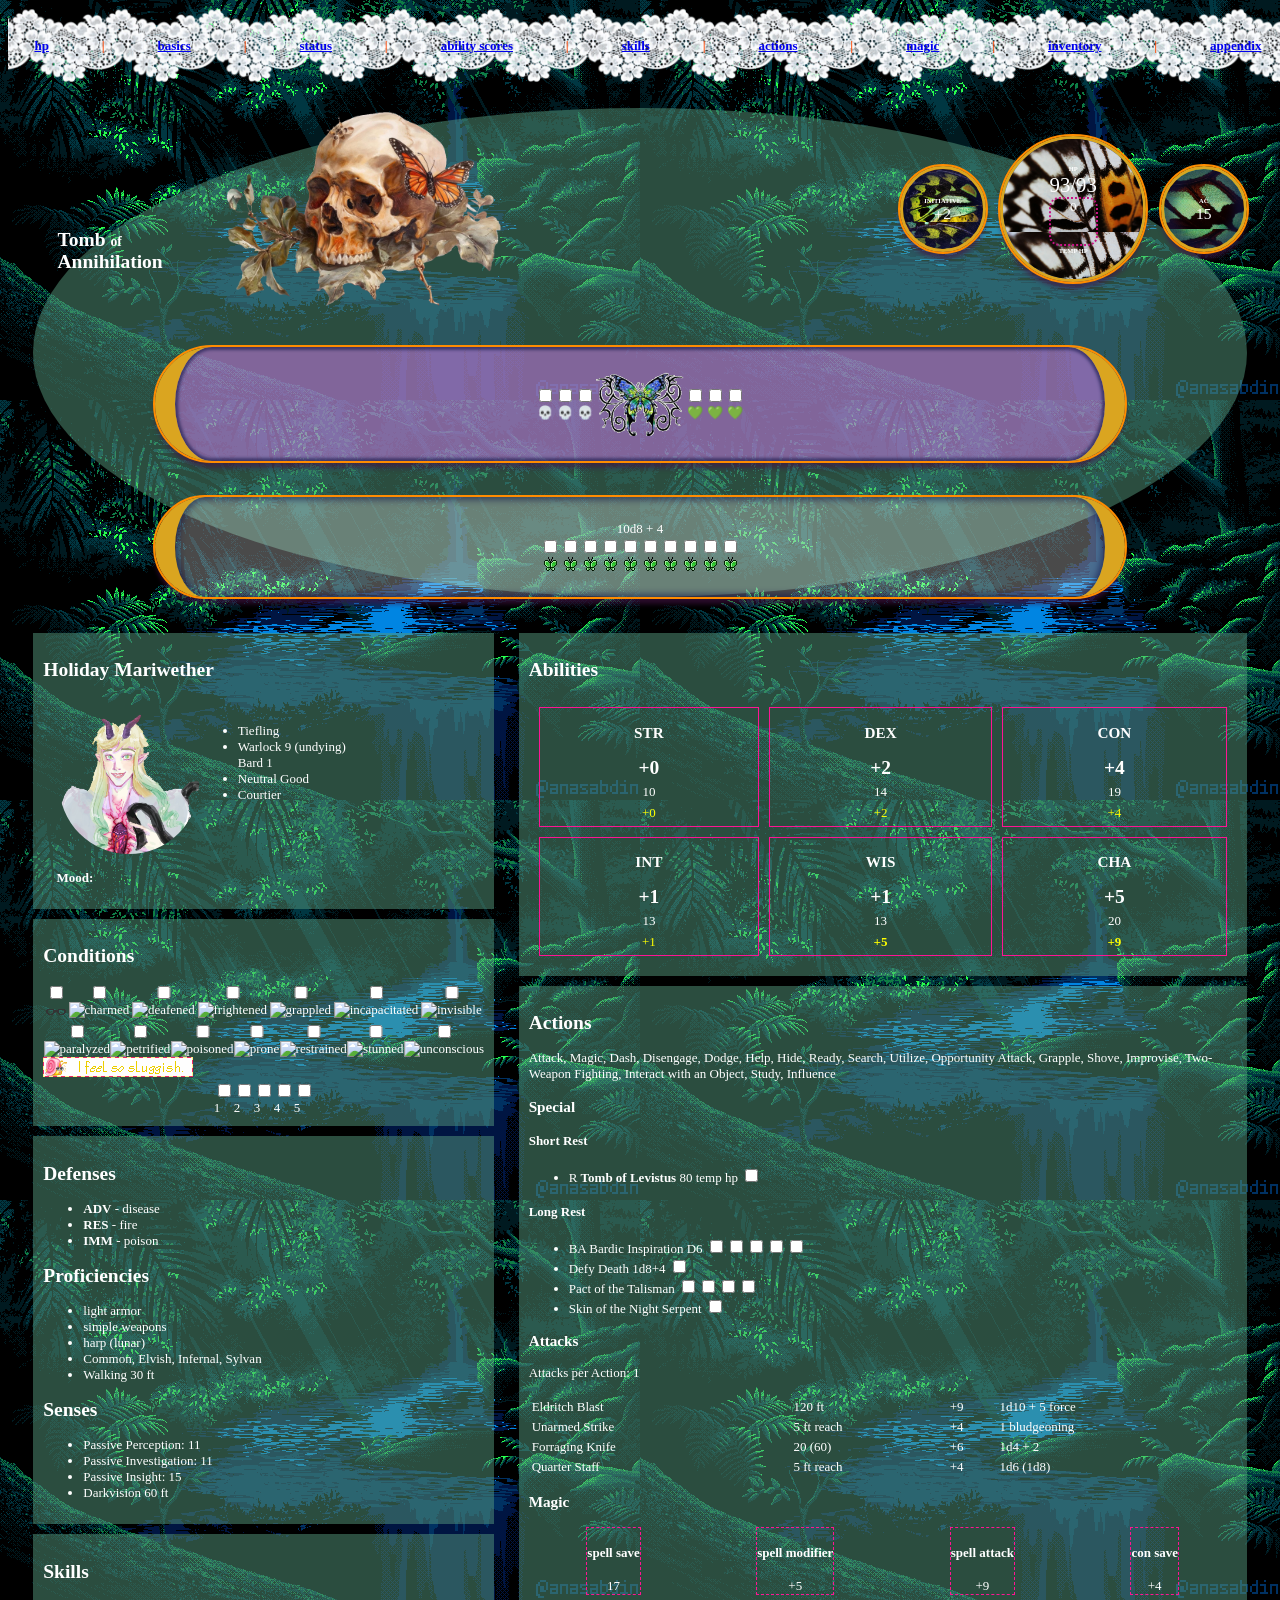
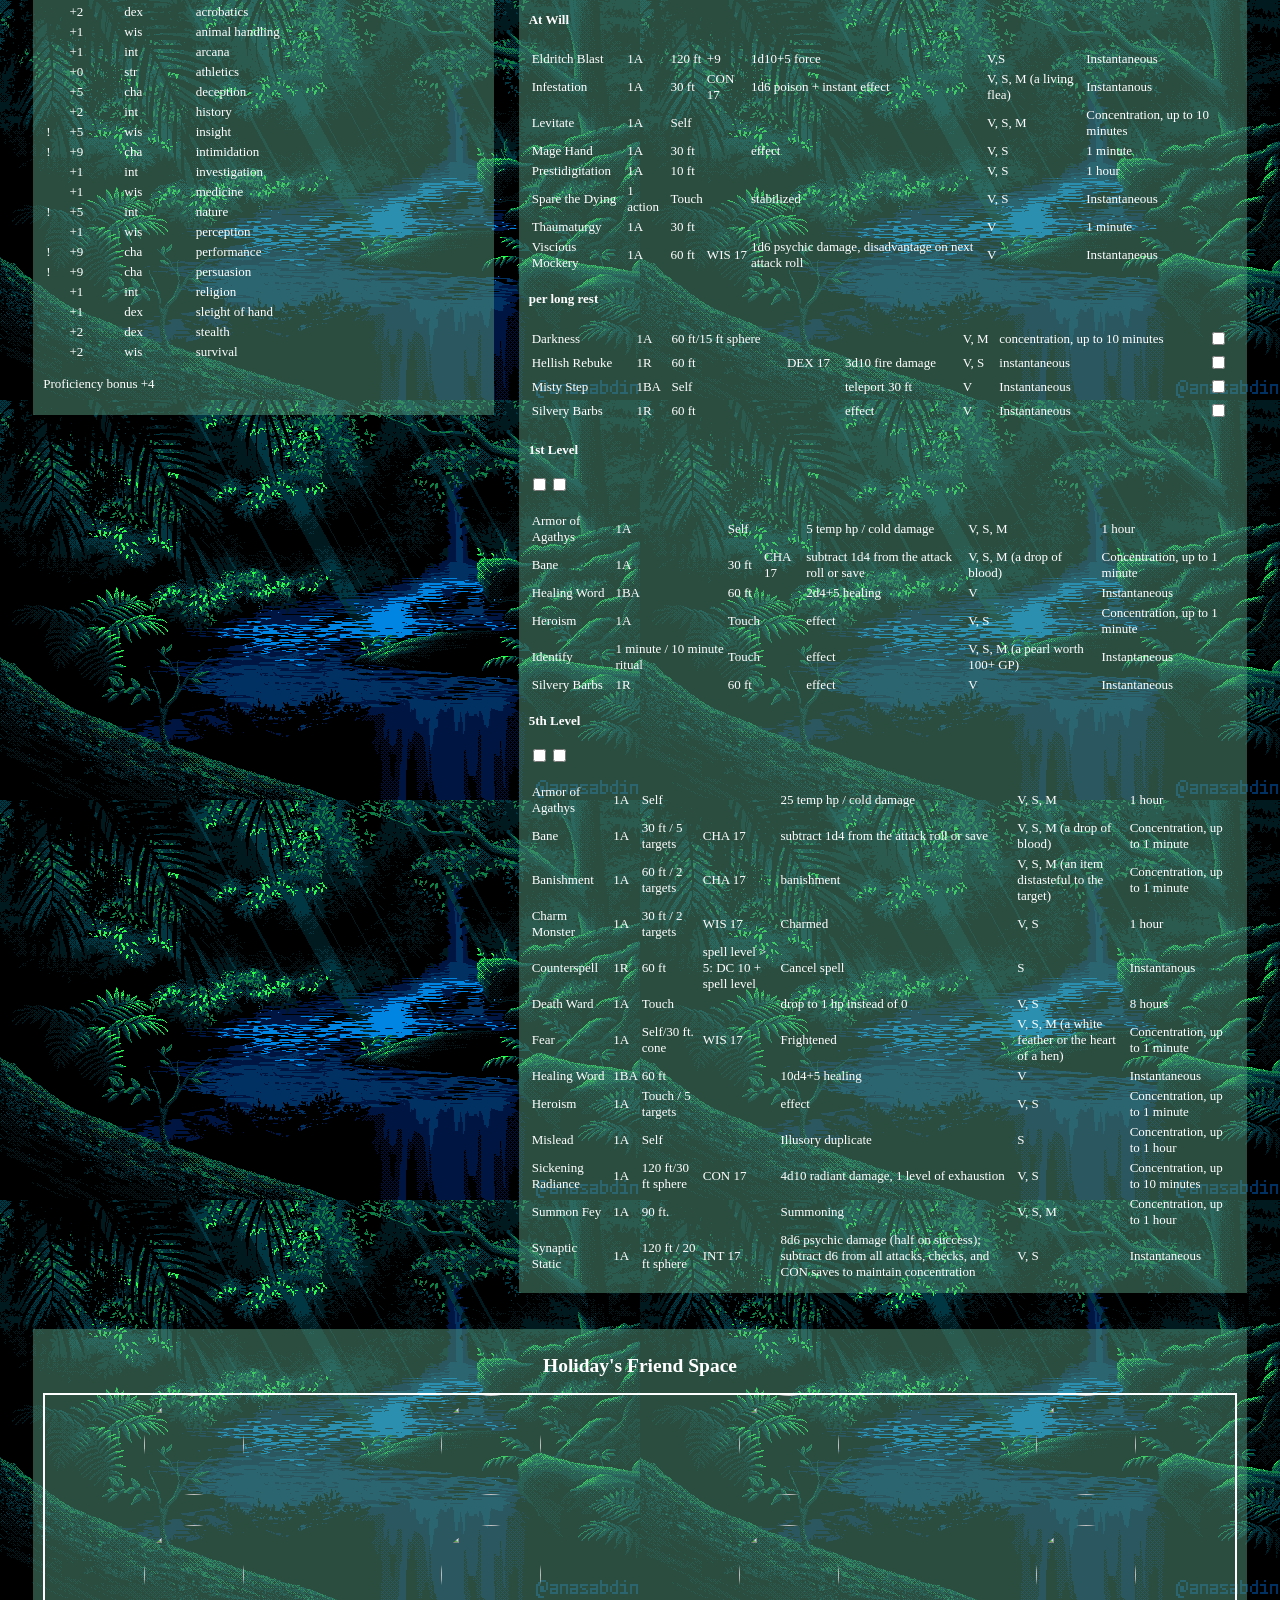
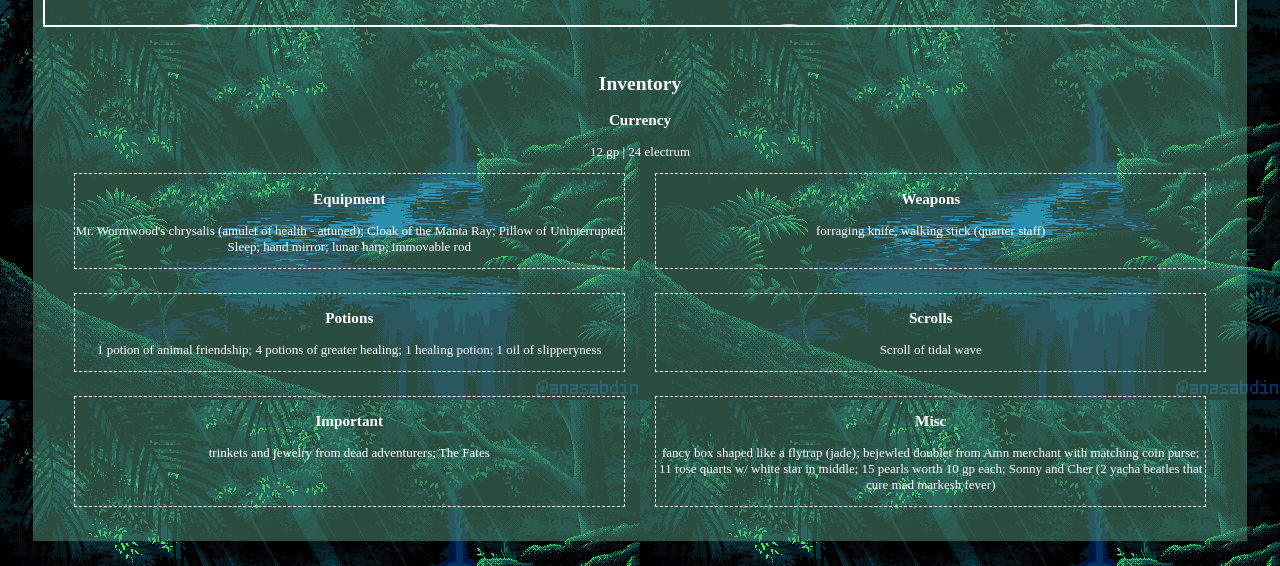
==== commit de1f9a2e: "abilities styles" ====
--- a/index.html
+++ b/index.html
@@ -24,7 +24,7 @@
     <a href="#ability">ability scores</a>|
     <a href="#skills">skills</a>|
     <a href="#actions">actions</a>|
-    <a href="#magic">magic</a>
+    <a href="#magic">magic</a>|
     <a href="#inventory">inventory</a>|
     <a href="appendix.html" target="_blank">appendix</a>
   </div><!--end nav-->
@@ -45,7 +45,7 @@
             <div id="hp-bubble-container" class="container"><!--fixed placement?-->
               <h2 class="mini-title">HP</h2>
               <div id="hp"><span id="current">93</span><span id="slash">/</span><span id="max">93</span></div>
-              <div id="temp-hp">&nbsp;</div>
+              <span id="temp-hp">0</span>
               <h2 class="mini-title">temp hp</h2>
               
             </div>
@@ -331,45 +331,45 @@
       <!--end sidebar-->
       <!-- start main section-->
       <div id="main">
-        <div id="ability" class="main-item">
+        <div id="abilities" class="main-item">
           <h2>Abilities</h2>
           <div id="ability-grid-wrapper">
             <div id="ability-grid">
               <div id="strength" class="ability">
                 <h3>STR</h3>
-                <p class="ability-mod">+0</p>
-                <p class="ability-score">10</p>
-                <p class="ability-save-no-prof">+0</p>
+                <span class="ability-mod">+0</span>
+                <span class="ability-score">10</span>
+                <span class="ability-save-no-prof">+0</span>
               </div>
               <div id="dexterity" class="ability">
                 <h3>DEX</h3>
-                <p class="ability-mod">+2</p>
-                <p class="ability-score">14</p>
-                <p class="ability-save-no-prof">+2</p>
+                <span class="ability-mod">+2</span>
+                <span class="ability-score">14</span>
+                <span class="ability-save-no-prof">+2</span>
               </div>
               <div id="constitution" class="ability">
                 <h3>CON</h3>
-                <p class="ability-mod">+4</p>
-                <p class="ability-score">19</p>
-                <p class="ability-save-no-prof">+4</p>
+                <span class="ability-mod">+4</span>
+                <span class="ability-score">19</span>
+                <span class="ability-save-no-prof">+4</span>
               </div>
               <div id="intelligence" class="ability">
                 <h3>INT</h3>
-                <p class="ability-mod">+1</p>
-                <p class="ability-score">13</p>
-                <p class="ability-save-no-prof">+1</p>
+                <span class="ability-mod">+1</span>
+                <span class="ability-score">13</span>
+                <span class="ability-save-no-prof">+1</span>
               </div>
               <div id="wisdom" class="ability">
                 <h3>WIS</h3>
-                <p class="ability-mod">+1</p>
-                <p class="ability-score">13</p>
-                <p class="ability-save-prof">+5</p>
+                <span class="ability-mod">+1</span>
+                <span class="ability-score">13</span>
+                <span class="ability-save-prof">+5</span>
               </div>
               <div id="charisma" class="ability">
                 <h3>CHA</h3>
-                <p class="ability-mod">+5</p>
-                <p class="ability-score">20</p>
-                <p class="ability-save-prof">+9</p>
+                <span class="ability-mod">+5</span>
+                <span class="ability-score">20</span>
+                <span class="ability-save-prof">+9</span>
               </div>
             </div>
           </div>
--- a/style.css
+++ b/style.css
@@ -6,6 +6,8 @@
     color: white;
 }
 
+/* text styles*/
+
 .mini-title {
     font-size: .5em;
     margin: 1px;
@@ -21,6 +23,28 @@
     font-size:1.2em;
 }
 
+.ability > span {
+    margin-bottom: 5px;
+    text-align: center;
+}
+
+.ability-save-no-prof {
+    color: yellow;
+}
+
+.ability-score {
+     }
+
+.ability-mod {
+    font-size: 1.5em;
+    font-weight: bold;
+
+}
+
+.ability-save-prof {
+    color: yellow;
+    font-weight: bold;
+}
 /* tables */
 
 table {
@@ -304,7 +328,7 @@
     padding: 10px;
 }
 
-#ability{
+#abilities{
   
 }
 
@@ -322,6 +346,10 @@
 
 .ability {
     border: 1px solid deeppink;
+    display: flex;
+    flex-direction: column;
+    justify-content: center;
+    align-content: center;
 }
 
 #actions {
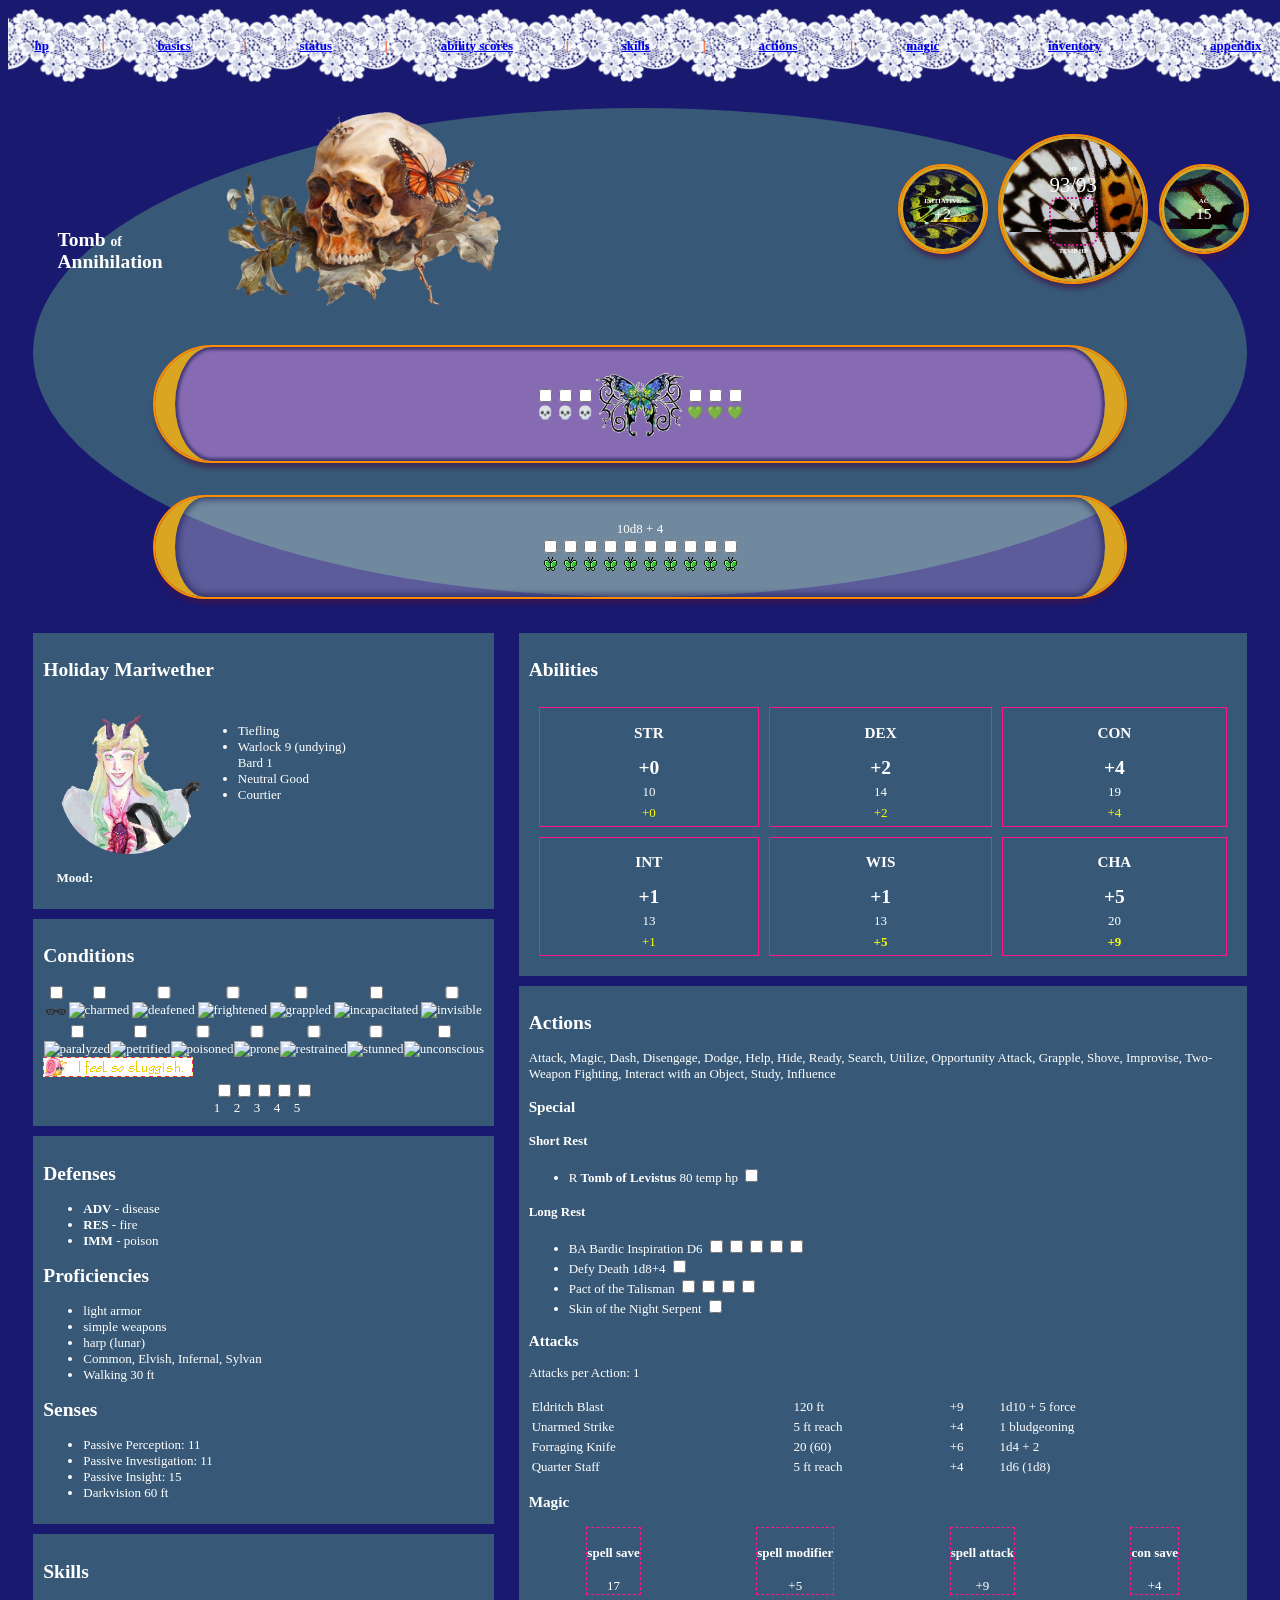
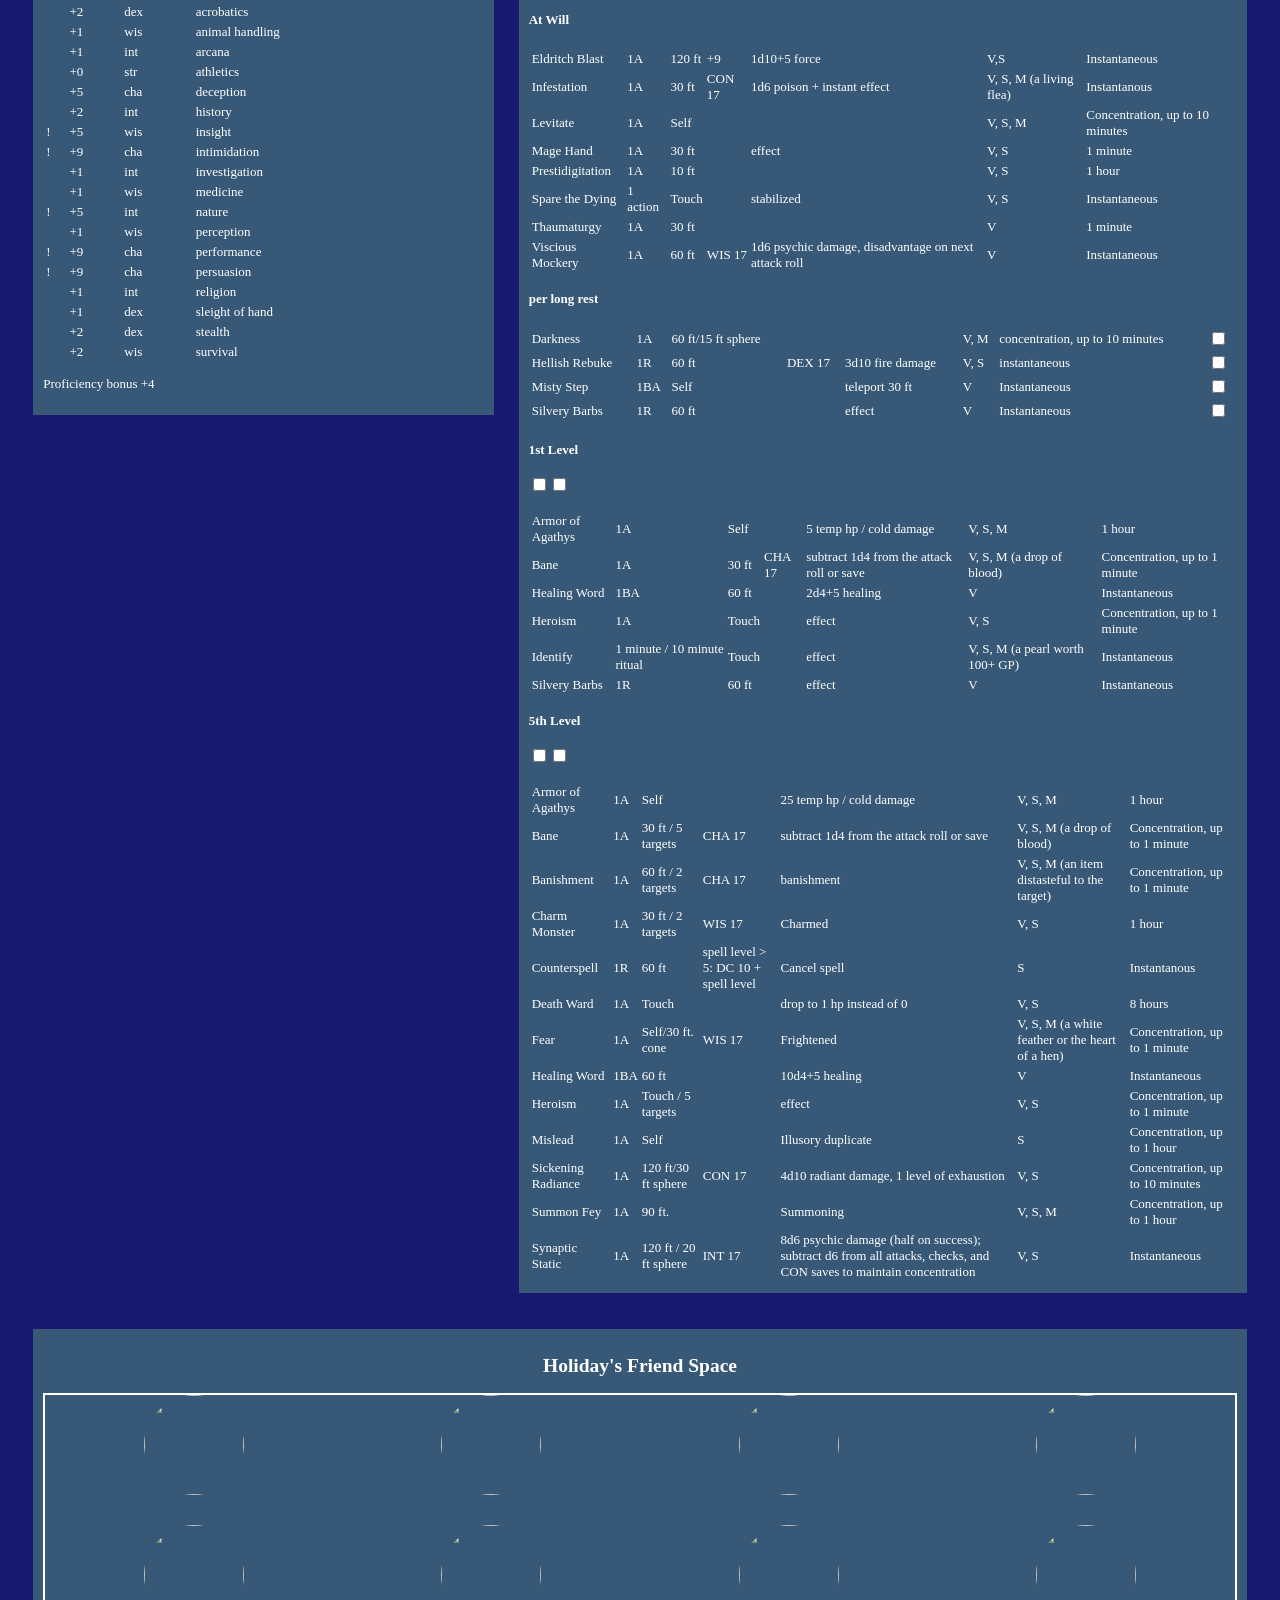
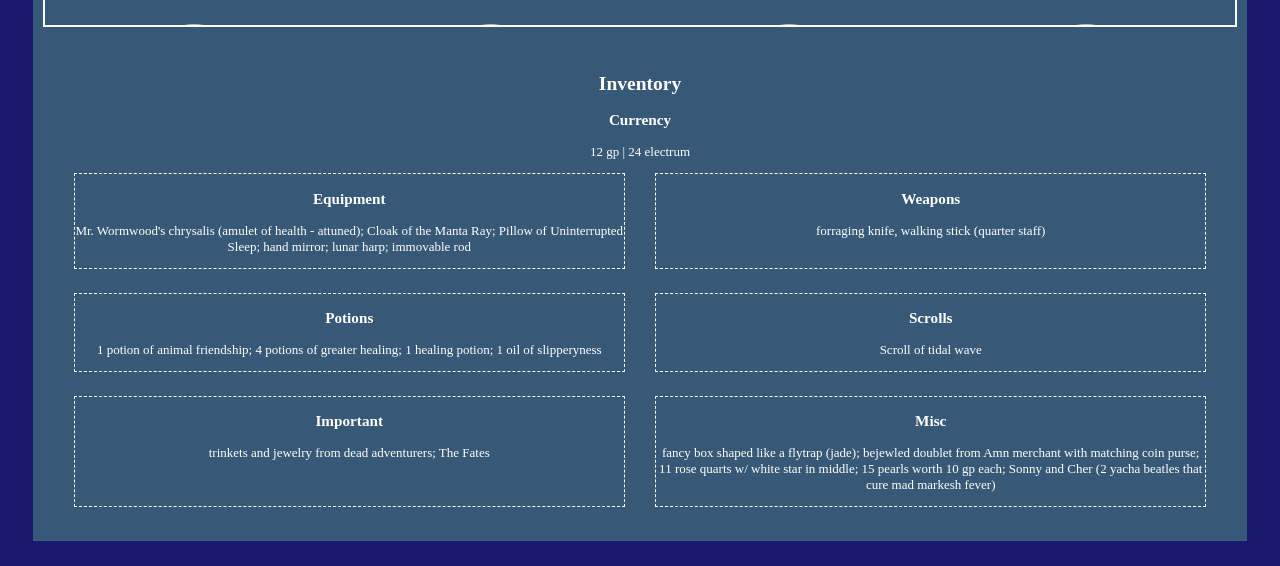
==== commit 98d2fb71: "update" ====
--- a/index.html
+++ b/index.html
@@ -6,7 +6,7 @@
   <meta http-equiv="X-UA-Compatible" content="IE=Edge">
   <meta name="viewport" content="width=device-width, initial-scale=1">
   
-  <title>Holiday Mariwether</title>
+  <title>Harengon Monk</title>
   
   <!-- HTML -->
   
--- a/style.css
+++ b/style.css
@@ -1,7 +1,6 @@
 /* Universal Styles */
 body {
-    background-color: darkseagreen;
-    background-image: url(Assets/pixel-jungle.gif);
+    background-color: midnightblue;
     font-size: small;
     color: white;
 }
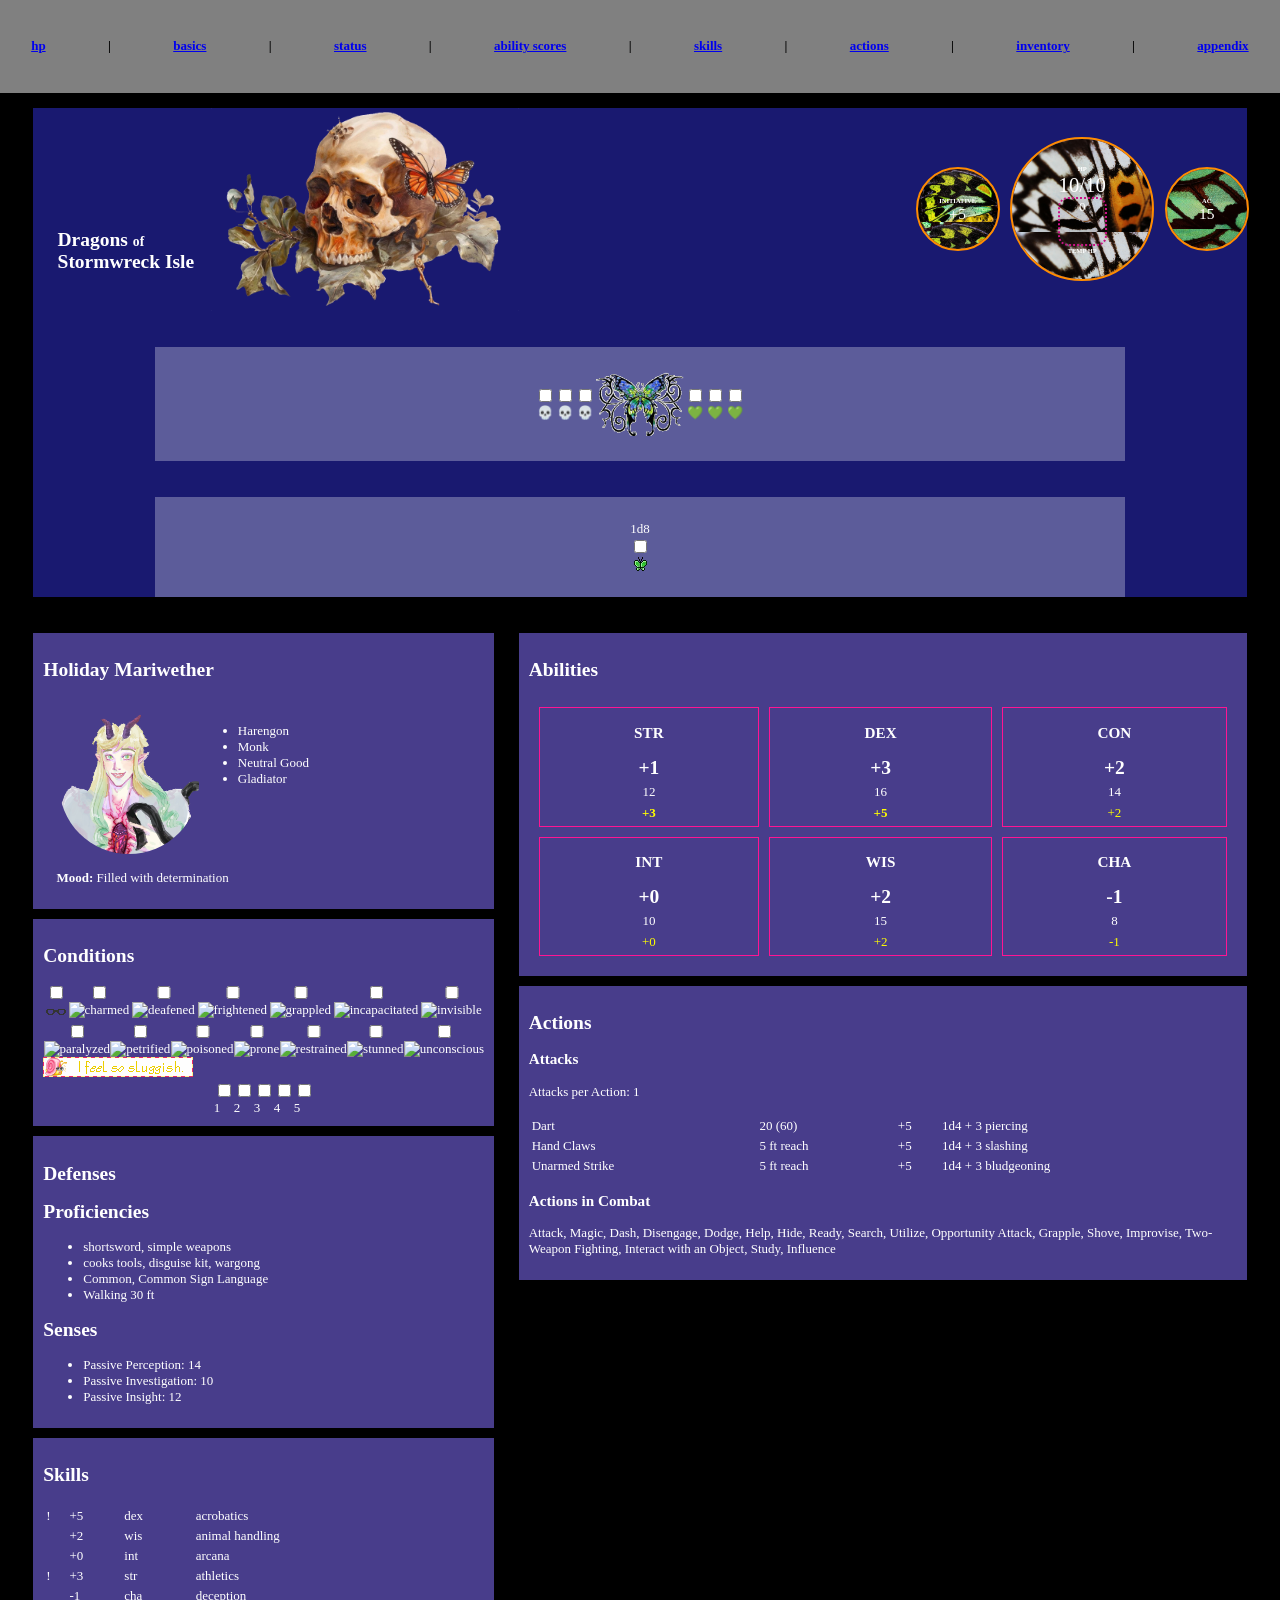
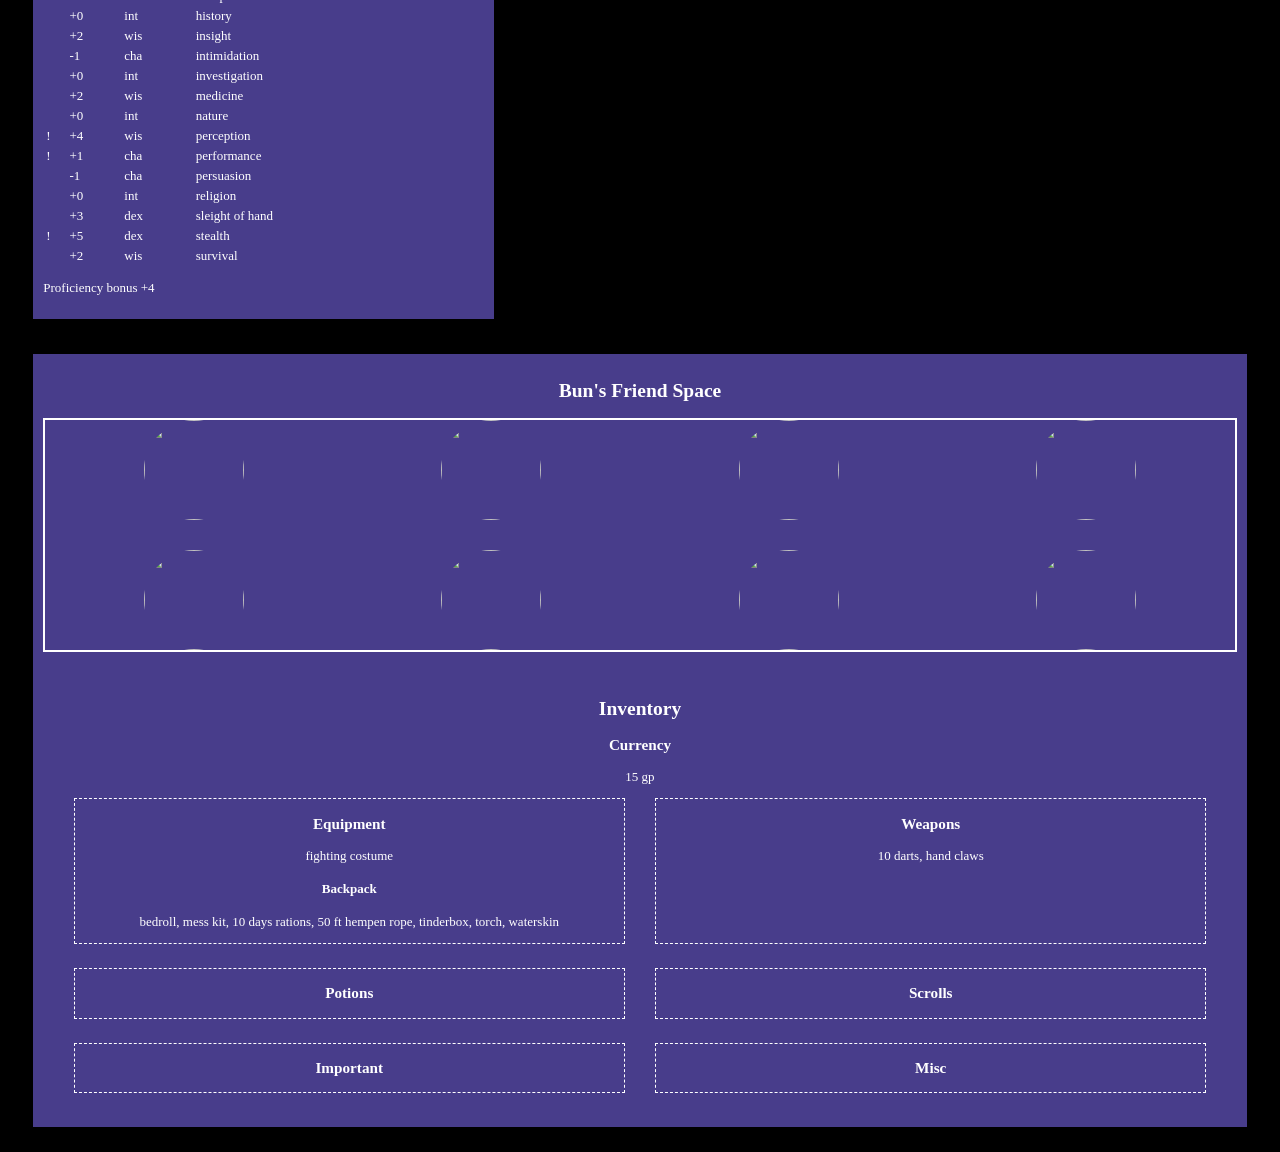
==== commit dbac200d: "added in new stats and destyled" ====
--- a/index.html
+++ b/index.html
@@ -24,7 +24,7 @@
     <a href="#ability">ability scores</a>|
     <a href="#skills">skills</a>|
     <a href="#actions">actions</a>|
-    <a href="#magic">magic</a>|
+    <!--<a href="#magic">magic</a>|-->
     <a href="#inventory">inventory</a>|
     <a href="appendix.html" target="_blank">appendix</a>
   </div><!--end nav-->
@@ -34,17 +34,17 @@
     <div id="nav-wrapper">
       <div id="nav-top">
         <div id="title">
-          <h1>Tomb <span style="font-size:70%">of</span><br />Annihilation</h1>
+          <h1>Dragons <span style="font-size:70%">of</span><br />Stormwreck Isle</h1>
         </div>
         <div id="bubbles" class="container">
           <div id="initiative-bubble" class="bubble-item">
             <h2 class="mini-title">INITIATIVE</h2>
-            <span class="init-ac">+2</span>
+            <span class="init-ac">+5</span>
           </div>
           <div id="hp-bubble" class="bubble-item">
             <div id="hp-bubble-container" class="container"><!--fixed placement?-->
               <h2 class="mini-title">HP</h2>
-              <div id="hp"><span id="current">93</span><span id="slash">/</span><span id="max">93</span></div>
+              <div id="hp"><span id="current">10</span><span id="slash">/</span><span id="max">10</span></div>
               <span id="temp-hp">0</span>
               <h2 class="mini-title">temp hp</h2>
               
@@ -70,17 +70,8 @@
         <div class="death-save"><input type="checkbox">💚</div>
       </div>
       <div id="hit-dice-wrapper">
-        <div id="hit-dice">10d8 + 4</div>
+        <div id="hit-dice">1d8</div>
         <div id="hit-dice-counter">
-          <div class="hit-die"><input type="checkbox"><img src="Assets/green-butterfly-blinky.gif" /></div>
-          <div class="hit-die"><input type="checkbox"><img src="Assets/green-butterfly-blinky.gif" /></div>
-          <div class="hit-die"><input type="checkbox"><img src="Assets/green-butterfly-blinky.gif" /></div>
-          <div class="hit-die"><input type="checkbox"><img src="Assets/green-butterfly-blinky.gif" /></div>
-          <div class="hit-die"><input type="checkbox"><img src="Assets/green-butterfly-blinky.gif" /></div>
-          <div class="hit-die"><input type="checkbox"><img src="Assets/green-butterfly-blinky.gif" /></div>
-          <div class="hit-die"><input type="checkbox"><img src="Assets/green-butterfly-blinky.gif" /></div>
-          <div class="hit-die"><input type="checkbox"><img src="Assets/green-butterfly-blinky.gif" /></div>
-          <div class="hit-die"><input type="checkbox"><img src="Assets/green-butterfly-blinky.gif" /></div>
           <div class="hit-die"><input type="checkbox"><img src="Assets/green-butterfly-blinky.gif" /></div>
         </div>
       </div>
@@ -96,12 +87,12 @@
           <img id="pfp" src="Assets/holiday-transbg.png" class="basics-item" />
           
           <ul id="basics-list" class="basics-item">
-            <li>Tiefling</li>
-            <li>Warlock 9 (undying)<br />Bard 1</li>
+            <li>Harengon</li>
+            <li>Monk</li>
             <li>Neutral Good</li>
-            <li>Courtier</li>
+            <li>Gladiator</li>
           </ul>
-          <p style="clear:both;" class="basics-item"><strong>Mood:</strong></p>
+          <p style="clear:both;" class="basics-item"><strong>Mood:</strong> Filled with determination</p>
         </div>
         <div id="status" class="sidebar-item">
           <h2>Conditions</h2>
@@ -184,25 +175,23 @@
         </div><!--end conditions sidebar-->
         <div id="defenses-proficiencies-3" class="sidebar-item">
           <h2>Defenses</h2>
-          <ul>
+          <!--<ul>
             <li><strong>ADV</strong> - disease</li>
             <li><strong>RES</strong> - fire</li>
             <li><strong>IMM</strong> - poison</li>
-          </ul>
+          </ul>-->
           <h2>Proficiencies</h2>
           <ul>
-            <li>light armor</li>
-            <li>simple weapons</li>
-            <li>harp (lunar)</li>
-            <li>Common, Elvish, Infernal, Sylvan</li>
+            <li>shortsword, simple weapons</li>
+            <li>cooks tools, disguise kit, wargong</li>
+            <li>Common, Common Sign Language</li>
             <li>Walking 30 ft</li>
           </ul>
           <h2>Senses</h2>
           <ul>
-            <li>Passive Perception: 11</li>
-            <li>Passive Investigation: 11</li>
-            <li>Passive Insight: 15</li>
-            <li>Darkvision 60 ft</li>
+            <li>Passive Perception: 14</li>
+            <li>Passive Investigation: 10</li>
+            <li>Passive Insight: 12</li>
           </ul>
         </div>
         <div id="skills" class="sidebar-item">
@@ -215,104 +204,104 @@
               <th>skill name</th>
             </tr>
             <tr>
-              <td></td>
-              <td>+2</td>
+              <td>!</td>
+              <td>+5</td>
               <td>dex</td>
               <td>acrobatics</td>
             </tr>
             <tr>
               <td></td>
-              <td>+1</td>
+              <td>+2</td>
               <td>wis</td>
               <td>animal handling</td>
             </tr>
             <tr>
               <td></td>
-              <td>+1</td>
+              <td>+0</td>
               <td>int</td>
               <td>arcana</td>
             </tr>
             <tr>
-              <td></td>
-              <td>+0</td>
+              <td>!</td>
+              <td>+3</td>
               <td>str</td>
               <td>athletics</td>
             </tr>
             <tr>
               <td></td>
-              <td>+5</td>
+              <td>-1</td>
               <td>cha</td>
               <td>deception</td>
             </tr>
             <tr>
               <td></td>
-              <td>+2</td>
+              <td>+0</td>
               <td>int</td>
               <td>history</td>
             </tr>
             <tr>
+              <td></td>
+              <td>+2</td>
+              <td>wis</td>
+              <td>insight</td>
+            </tr>
+            <tr>
+              <td></td>
+              <td>-1</td>
+              <td>cha</td>
+              <td>intimidation</td>
+            </tr>
+            <tr>
+              <td></td>
+              <td>+0</td>
+              <td>int</td>
+              <td>investigation</td>
+            </tr>
+            <tr>
+              <td></td>
+              <td>+2</td>
+              <td>wis</td>
+              <td>medicine</td>
+            </tr>
+            <tr>
+              <td></td>
+              <td>+0</td>
+              <td>int</td>
+              <td>nature</td>
+            </tr>
+            <tr>
+              <td>!</td>
+              <td>+4</td>
+              <td>wis</td>
+              <td>perception</td>
+            </tr>
+            <tr>
+              <td>!</td>
+              <td>+1</td>
+              <td>cha</td>
+              <td>performance</td>
+            </tr>
+            <tr>
+              <td></td>
+              <td>-1</td>
+              <td>cha</td>
+              <td>persuasion</td>
+            </tr>
+            <tr>
+              <td></td>
+              <td>+0</td>
+              <td>int</td>
+              <td>religion</td>
+            </tr>
+            <tr>
+              <td></td>
+              <td>+3</td>
+              <td>dex</td>
+              <td>sleight of hand</td>
+            </tr>
+            <tr>
               <td>!</td>
               <td>+5</td>
-              <td>wis</td>
-              <td>insight</td>
-            </tr>
-            <tr>
-              <td>!</td>
-              <td>+9</td>
-              <td>cha</td>
-              <td>intimidation</td>
-            </tr>
-            <tr>
-              <td></td>
-              <td>+1</td>
-              <td>int</td>
-              <td>investigation</td>
-            </tr>
-            <tr>
-              <td></td>
-              <td>+1</td>
-              <td>wis</td>
-              <td>medicine</td>
-            </tr>
-            <tr>
-              <td>!</td>
-              <td>+5</td>
-              <td>int</td>
-              <td>nature</td>
-            </tr>
-            <tr>
-              <td></td>
-              <td>+1</td>
-              <td>wis</td>
-              <td>perception</td>
-            </tr>
-            <tr>
-              <td>!</td>
-              <td>+9</td>
-              <td>cha</td>
-              <td>performance</td>
-            </tr>
-            <tr>
-              <td>!</td>
-              <td>+9</td>
-              <td>cha</td>
-              <td>persuasion</td>
-            </tr>
-            <tr>
-              <td></td>
-              <td>+1</td>
-              <td>int</td>
-              <td>religion</td>
-            </tr>
-            <tr>
-              <td></td>
-              <td>+1</td>
-              <td>dex</td>
-              <td>sleight of hand</td>
-            </tr>
-            <tr>
-              <td></td>
-              <td>+2</td>
               <td>dex</td>
               <td>stealth</td>
             </tr>
@@ -337,39 +326,39 @@
             <div id="ability-grid">
               <div id="strength" class="ability">
                 <h3>STR</h3>
+                <span class="ability-mod">+1</span>
+                <span class="ability-score">12</span>
+                <span class="ability-save-prof">+3</span>
+              </div>
+              <div id="dexterity" class="ability">
+                <h3>DEX</h3>
+                <span class="ability-mod">+3</span>
+                <span class="ability-score">16</span>
+                <span class="ability-save-prof">+5</span>
+              </div>
+              <div id="constitution" class="ability">
+                <h3>CON</h3>
+                <span class="ability-mod">+2</span>
+                <span class="ability-score">14</span>
+                <span class="ability-save-no-prof">+2</span>
+              </div>
+              <div id="intelligence" class="ability">
+                <h3>INT</h3>
                 <span class="ability-mod">+0</span>
                 <span class="ability-score">10</span>
                 <span class="ability-save-no-prof">+0</span>
               </div>
-              <div id="dexterity" class="ability">
-                <h3>DEX</h3>
-                <span class="ability-mod">+2</span>
-                <span class="ability-score">14</span>
-                <span class="ability-save-no-prof">+2</span>
-              </div>
-              <div id="constitution" class="ability">
-                <h3>CON</h3>
-                <span class="ability-mod">+4</span>
-                <span class="ability-score">19</span>
-                <span class="ability-save-no-prof">+4</span>
-              </div>
-              <div id="intelligence" class="ability">
-                <h3>INT</h3>
-                <span class="ability-mod">+1</span>
-                <span class="ability-score">13</span>
-                <span class="ability-save-no-prof">+1</span>
-              </div>
               <div id="wisdom" class="ability">
                 <h3>WIS</h3>
-                <span class="ability-mod">+1</span>
-                <span class="ability-score">13</span>
-                <span class="ability-save-prof">+5</span>
+                <span class="ability-mod">+2</span>
+                <span class="ability-score">15</span>
+                <span class="ability-save-no-prof">+2</span>
               </div>
               <div id="charisma" class="ability">
                 <h3>CHA</h3>
-                <span class="ability-mod">+5</span>
-                <span class="ability-score">20</span>
-                <span class="ability-save-prof">+9</span>
+                <span class="ability-mod">-1</span>
+                <span class="ability-score">8</span>
+                <span class="ability-save-no-prof">-1</span>
               </div>
             </div>
           </div>
@@ -377,19 +366,7 @@
         </div><!-- end abilities-->
         <div id="actions-6" class="main-item"><!--Actions section-->
           <h2>Actions</h2>
-          <p>Attack, Magic, Dash, Disengage, Dodge, Help, Hide, Ready, Search, Utilize, Opportunity Attack, Grapple, Shove, Improvise, Two-Weapon Fighting, Interact with an Object, Study, Influence</p>
-          <h3>Special</h3>
-          <h4>Short Rest</h4>
-          <ul>
-            <li><span class="reaction">R</span> <strong>Tomb of Levistus</strong> 80 temp hp <input type="checkbox"></li>
-          </ul>
-          <h4>Long Rest</h4>
-          <ul>
-            <li><span class="bonus-action">BA</span> Bardic Inspiration D6 <input type="checkbox"><input type="checkbox"><input type="checkbox"><input type="checkbox"><input type="checkbox"></li>
-            <li>Defy Death 1d8+4 <input type="checkbox"></li>
-            <li>Pact of the Talisman <input type="checkbox"><input type="checkbox"><input type="checkbox"><input type="checkbox"></li>
-            <li>Skin of the Night Serpent <input type="checkbox"></li>
-          </ul>
+          
           <div id="attacks" class="main-subsection">
             <h3>Attacks</h3>
             <p>Attacks per Action: 1</p>
@@ -401,382 +378,32 @@
                 <th></th>
               </tr>
               <tr>
-                <td>Eldritch Blast</td>
-                <td>120 ft</td>
-                <td>+9</td>
-                <td>1d10 + 5 force</td>
+                <td>Dart</td>
+                <td>20 (60)</td>
+                <td>+5</td>
+                <td>1d4 + 3 piercing</td>
+              </tr>
+              <tr>
+                <td>Hand Claws</td>
+                <td>5 ft reach</td>
+                <td>+5</td>
+                <td>1d4 + 3 slashing</td>
               </tr>
               <tr>
                 <td>Unarmed Strike</td>
                 <td>5 ft reach</td>
-                <td>+4</td>
-                <td>1 bludgeoning</td>
-              </tr>
-              <tr>
-                <td>Forraging Knife</td>
-                <td>20 (60)</td>
-                <td>+6</td>
-                <td>1d4 + 2</td>
-              </tr>
-              <tr>
-                <td>Quarter Staff</td>
-                <td>5 ft reach</td>
-                <td>+4</td>
-                <td>1d6 (1d8)</td>
+                <td>+5</td>
+                <td>1d4 + 3 bludgeoning</td>
               </tr>
             </table>
           </div><!-- end attacks-->
-          <div id="magic" class="main-subsection">
+          <h3>Actions in Combat</h3>
+          <p>Attack, Magic, Dash, Disengage, Dodge, Help, Hide, Ready, Search, Utilize, Opportunity Attack, Grapple, Shove, Improvise, Two-Weapon Fighting, Interact with an Object, Study, Influence</p>
+<!-- End Actions in Combat -->          
+          <!--<div id="magic" class="main-subsection">
             <h3>Magic</h3>
-            <div id="spell-stats" class="container">
-              <div class="spell-stat">
-                <h4>spell save</h4><span class="spell-stat-num">17</span>
-              </div>
-              <div class="spell-stat">
-                <h4><span class="spell-stat-num">spell modifier</h4>+5
-              </div>
-              <div class="spell-stat">
-                <h4>spell attack</h4><span class="spell-stat-num">+9</span>
-              </div>
-              <div class="spell-stat">
-                <h4>con save</h4><span class="spell-stat-num">+4</span>
-              </div>
-            </div>
-            <h4>At Will</h4>
-            <table id="at-will">
-              <tr><!--hide this row-->
-                <th>spell name</th>
-                <th>action</th>
-                <th>range</th>
-                <th>hit/dc</th>
-                <th>effect/damage</th>
-                <th>VSM C</th>
-                <th>Duration</th>
-              </tr>
-              <tr>
-                <td>Eldritch Blast</td>
-                <td>1A</td>
-                <td>120 ft</td>
-                <td>+9</td>
-                <td>1d10+5 force</td>
-                <td>V,S</td>
-                <td>Instantaneous</td>
-              </tr>
-              <tr>
-                <td>Infestation</td>
-                <td>1A</td>
-                <td>30 ft</td>
-                <td>CON 17</td>
-                <td>1d6 poison + instant effect</td>
-                <td>V, S, M (a living flea)</td>
-                <td>Instantanous</td>
-              </tr>
-              <tr><!--hide this row-->
-                <td>Levitate</td>
-                <td>1A</td>
-                <td>Self</td>
-                <td></td>
-                <td></td>
-                <td>V, S, M</td>
-                <td>Concentration, up to 10 minutes</td>
-              </tr>
-              <tr>
-                <td>Mage Hand</td>
-                <td>1A</td>
-                <td>30 ft</td>
-                <td></td>
-                <td>effect</td>
-                <td>V, S</td>
-                <td>1 minute</td>
-              </tr>
-              <tr><!--hide this row-->
-                <td>Prestidigitation</td>
-                <td>1A</td>
-                <td>10 ft</td>
-                <td></td>
-                <td></td>
-                <td>V, S</td>
-                <td>1 hour</td>
-              </tr>
-              <tr><!--hide this row-->
-                <td>Spare the Dying</td>
-                <td>1 action</td>
-                <td>Touch</td>
-                <td></td>
-                <td>stabilized</td>
-                <td>V, S</td>
-                <td>Instantaneous</td>
-              </tr>
-              <tr>
-                <td>Thaumaturgy</td>
-                <td>1A</td>
-                <td>30 ft</td>
-                <td></td>
-                <td></td>
-                </td>
-                <td>V</td>
-                <td>1 minute</td>
-              </tr>
-              <tr>
-                <td>Viscious Mockery</td>
-                <td>1A</td>
-                <td>60 ft</td>
-                <td>WIS 17</td>
-                <td>1d6 psychic damage, disadvantage on next attack roll</td>
-                <td>V</td>
-                <td>Instantaneous</td>
-              </tr>
-            </table>
-            <h4>per long rest</h4>
-            <table id="per-lr">
-              <tr><!--hide this row-->
-                <th>spell name</th>
-                <th>action</th>
-                <th>range</th>
-                <th>hit/dc</th>
-                <th>effect/damage</th>
-                <th>VSM C</th>
-                <th>duration</th>
-                <th>checkbox</th>
-              </tr>
-              <tr>
-                <td>Darkness</td>
-                <td>1A</td>
-                <td>60 ft/15 ft sphere</td>
-                <td></td>
-                <td></td>
-                <td>V, M</td>
-                <td>concentration, up to 10 minutes</td>
-                <td><input type="checkbox"></td>
-              </tr>
-              <tr>
-                <td>Hellish Rebuke</td>
-                <td>1R</td>
-                <td>60 ft</td>
-                <td>DEX 17</td>
-                <td>3d10 fire damage</td>
-                <td>V, S</td>
-                <td>instantaneous</td>
-                <td><input type="checkbox"></td>
-              </tr>
-              <tr>
-                <td>Misty Step</td>
-                <td>1BA</td>
-                <td>Self</td>
-                <td></td>
-                <td>teleport 30 ft</td>
-                <td>V</td>
-                <td>Instantaneous</td>
-                <td><input type="checkbox"></td>
-              </tr>
-              <tr>
-                <td>Silvery Barbs</td>
-                <td>1R</td>
-                <td>60 ft</td>
-                <td></td>
-                <td>effect</td>
-                <td>V</td>
-                <td>Instantaneous</td>
-                <td><input type="checkbox"></td>
-              </tr>
-            </table>
-            <h4>1st Level</h4>
-            <p><input type="checkbox"><input type="checkbox"></p>
-            <table id="first-level">
-              <tr><!--hide this row-->
-                <th>spell name</th>
-                <th>action</th>
-                <th>range</th>
-                <th>hit/dc</th>
-                <th>effect/damage</th>
-                <th>VSM C</th>
-                <th>duration</th>
-              </tr>
-              <tr>
-                <td>Armor of Agathys</td>
-                <td>1A</td>
-                <td>Self</td>
-                <td></td>
-                <td>5 temp hp / cold damage</td>
-                <td>V, S, M</td>
-                <td>1 hour</td>
-              </tr>
-              <tr>
-                <td>Bane</td>
-                <td>1A</td>
-                <td>30 ft</td>
-                <td>CHA 17</td>
-                <td>subtract 1d4 from the attack roll or save</td>
-                <td>V, S, M (a drop of blood)</td>
-                <td>Concentration, up to 1 minute</td>
-              </tr>
-              <tr>
-                <td>Healing Word</td>
-                <td>1BA</td>
-                <td>60 ft</td>
-                <td></td>
-                <td>2d4+5 healing</td>
-                <td>V</td>
-                <td>Instantaneous</td>
-              </tr>
-              <tr>
-                <td>Heroism</td>
-                <td>1A</td>
-                <td>Touch</td>
-                <td></td>
-                <td>effect</td>
-                <td>V, S</td>
-                <td>Concentration, up to 1 minute</td>
-              </tr>
-              <tr>
-                <td>Identify</td>
-                <td>1 minute / 10 minute ritual</td>
-                <td>Touch</td>
-                <td></td>
-                <td>effect</td>
-                <td>V, S, M (a pearl worth 100+ GP)</td>
-                <td>Instantaneous</td>
-              </tr>
-              <tr>
-                <td>Silvery Barbs</td>
-                <td>1R</td>
-                <td>60 ft</td>
-                <td></td>
-                <td>effect</td>
-                <td>V</td>
-                <td>Instantaneous</td>
-              </tr>
-            </table>
-            <h4>5th Level</h4>
-            <p><input type="checkbox"><input type="checkbox"></p>
-            <table id="fifth-level">
-              <tr><!--hide this row-->
-                <th>spell name</th>
-                <th>action</th>
-                <th>range</th>
-                <th>hit/dc</th>
-                <th>effect/damage</th>
-                <th>VSM C</th>
-              </tr>
-              <tr>
-                <td>Armor of Agathys</td>
-                <td>1A</td>
-                <td>Self</td>
-                <td></td>
-                <td>25 temp hp / cold damage</td>
-                <td>V, S, M</td>
-                <td>1 hour</td>
-              </tr>
-              <tr>
-                <td>Bane</td>
-                <td>1A</td>
-                <td>30 ft / 5 targets</td>
-                <td>CHA 17</td>
-                <td>subtract 1d4 from the attack roll or save</td>
-                <td>V, S, M (a drop of blood)</td>
-                <td>Concentration, up to 1 minute</td>
-              </tr>
-              <tr>
-                <td>Banishment</td>
-                <td>1A</td>
-                <td>60 ft / 2 targets</td>
-                <td>CHA 17</td>
-                <td>banishment</td>
-                <td>V, S, M (an item distasteful to the target)</td>
-                <td>Concentration, up to 1 minute</td>
-              </tr>
-              <tr>
-                <td>Charm Monster</td>
-                <td>1A</td>
-                <td>30 ft / 2 targets</td>
-                <td>WIS 17</td>
-                <td>Charmed</td>
-                <td>V, S</td>
-                <td>1 hour</td>
-              </tr>
-              <tr>
-                <td>Counterspell</td>
-                <td>1R</td>
-                <td>60 ft</td>
-                <td>spell level > 5: DC 10 + spell level</td>
-                <td>Cancel spell</td>
-                <td>S</td>
-                <td>Instantanous</td>
-              </tr>
-              <tr>
-                <td>Death Ward</td>
-                <td>1A</td>
-                <td>Touch</td>
-                <td></td>
-                <td>drop to 1 hp instead of 0</td>
-                <td>V, S</td>
-                <td>8 hours</td>
-              </tr>
-              <tr>
-                <td>Fear</td>
-                <td>1A</td>
-                <td>Self/30 ft. cone</td>
-                <td>WIS 17</td>
-                <td>Frightened</td>
-                <td>V, S, M (a white feather or the heart of a hen)</td>
-                <td>Concentration, up to 1 minute</td>
-              </tr>
-              <tr>
-                <td>Healing Word</td>
-                <td>1BA</td>
-                <td>60 ft</td>
-                <td></td>
-                <td>10d4+5 healing</td>
-                <td>V</td>
-                <td>Instantaneous</td>
-              </tr>
-              <tr>
-                <td>Heroism</td>
-                <td>1A</td>
-                <td>Touch / 5 targets</td>
-                <td></td>
-                <td>effect</td>
-                <td>V, S</td>
-                <td>Concentration, up to 1 minute</td>
-              </tr>
-              <tr>
-                <td>Mislead</td>
-                <td>1A</td>
-                <td>Self</td>
-                <td></td>
-                <td>Illusory duplicate</td>
-                <td>S</td>
-                <td>Concentration, up to 1 hour</td>
-              </tr>
-              <tr>
-                <td>Sickening Radiance</td>
-                <td>1A</td>
-                <td>120 ft/30 ft sphere</td>
-                <td>CON 17</td>
-                <td>4d10 radiant damage, 1 level of exhaustion</td>
-                <td>V, S</td>
-                <td>Concentration, up to 10 minutes</td>
-              </tr>
-              <tr>
-                <td>Summon Fey</td>
-                <td>1A</td>
-                <td>90 ft.</td>
-                <td></td>
-                <td>Summoning</td>
-                <td>V, S, M</td>
-                <td>Concentration, up to 1 hour</td>
-              </tr>
-              <tr>
-                <td>Synaptic Static</td>
-                <td>1A</td>
-                <td>120 ft / 20 ft sphere</td>
-                <td>INT 17</td>
-                <td>8d6 psychic damage (half on success); subtract d6 from all attacks, checks, and CON saves to maintain concentration</td>
-                <td>V, S</td>
-                <td>Instantaneous</td>
-              </tr>
-            </table>
-          </div>
+            
+          </div> -->
         </div><!--end actions section-->
       </div>
       <!-- end main section-->
@@ -784,7 +411,7 @@
     <!-- end subnav-->
     <div id="foot">
       <div class="foot-item">
-        <h2>Holiday's Friend Space</h2>
+        <h2>Bun's Friend Space</h2>
         <div id="top-8">
           <img class="friend-pfp" style="margin-bottom:10%;" src="" />
           <img class="friend-pfp" style="margin-bottom:10%;" src="" />
@@ -800,32 +427,33 @@
       <div class="foot-item">
       <h2>Inventory</h2>
       <h3>Currency</h3>
-      <p>12 gp | 24 electrum</p>
+      <p>15 gp</p>
       <div id="inventory" >
         <div class="inventory-box">
           <h3>Equipment</h3>
-          <p>Mr. Wormwood's chrysalis (amulet of health - attuned); Cloak of the Manta Ray; Pillow of Uninterrupted Sleep; hand mirror; lunar harp; immovable rod</p>
+          <p>fighting costume</p>
+          <h4>Backpack</h4>
+          <p>bedroll, mess kit, 10 days rations, 50 ft hempen rope, tinderbox, torch, waterskin</p>
         </div>
         <div class="inventory-box">
           <h3>Weapons</h3>
-          <p>forraging knife, walking stick (quarter staff)</p>
+          <p>10 darts, hand claws</p>
         </div>
         <div class="inventory-box">
           <h3>Potions</h3>
-          <p>1 potion of animal friendship; 4 potions of greater healing; 1 healing potion; 1 oil of slipperyness</p>
+          <p></p>
         </div>
         <div class="inventory-box">
           <h3>Scrolls</h3>
-          <p>Scroll of tidal wave</p>
+          <p></p>
         </div>
         <div class="inventory-box">
           <h3>Important</h3>
-          <p>trinkets and jewelry from dead adventurers; The Fates</p>
+          <p></p>
         </div>
         <div class="inventory-box">
           <h3>Misc</h3>
-          <p>fancy box shaped like a flytrap (jade); bejewled doublet from Amn merchant with matching coin purse; 11 rose quarts w/ white star in middle;
-            15 pearls worth 10 gp each; Sonny and Cher (2 yacha beatles that cure mad markesh fever)</p>
+          <p></p>
         </div>
       </div>
     </div>
--- a/style.css
+++ b/style.css
@@ -1,6 +1,6 @@
 /* Universal Styles */
 body {
-    background-color: midnightblue;
+    background-color: black;
     font-size: small;
     color: white;
 }
@@ -59,10 +59,9 @@
 #nav-links {
     position: fixed;
     top: 0;
+    left: 0;
     width: 100%;
-    background-image: url(Assets/whitelist.jpg);
-    background-size: contain;
-    background-repeat: repeat-x;
+    background-color: gray;
     margin-left: 0%;
     margin-right: 0%;
     padding-top: 3%;
@@ -71,7 +70,7 @@
     list-style: none;
     font-size: 1em;
     font-weight: bold;
-    color: orangered;
+    color: black;
     flex-flow: row;
     align-content: center;
     justify-content: space-around;
@@ -84,8 +83,8 @@
 #nav-wrapper {
     margin-right: 2%;
     margin-left: 2%;
-    background-color: hsla(156, 28%, 47%, .5);
-    border-radius: 60% 60% 60% 60% ;
+    background-color: midnightblue;
+    
 }
 
 #nav-top {
@@ -122,15 +121,13 @@
 .bubble-item {
     background-color: hsla(235, 0%, 100%, 0.29);
     border-radius: 50%;
-    border: 3px solid goldenrod;
     outline: 2px solid darkorange;
 
     text-align: center;
     display:flex;
     flex-flow: column wrap;
     align-items: center;
-    justify-content: center;
-box-shadow: 0  7px 5px hsla(298, 56%, 17%, 0.63), 0px 0px 10px 10px hsla(235, 61%, 17%, 0.58) inset; }
+    justify-content: center; }
 
 #initiative-bubble {
     width: 80px;
@@ -177,12 +174,7 @@
     padding-top: 2%;
     padding-bottom: 2%;
     margin-top: 3%;
-    background-color: hsla(282, 60%, 67%, 0.58);
-    border-radius: 60px 60px 60px 60px;
-    border-left: 20px solid goldenrod;
-    border-right: 20px solid goldenrod;
-    outline: 2px solid darkorange;
-    box-shadow: 0  7px 5px hsla(298, 56%, 17%, 0.63), 0px 0px 3px 3px hsla(235, 61%, 17%, 0.58) inset; }
+    background-color: hsla(235, 0%, 100%, 0.29); }
 
 .death-save {
     display:flex;
@@ -195,12 +187,7 @@
     padding-bottom: 2%;
     margin-top: 3%;
     margin-bottom: 3%;
-    background-color: hsla(235, 0%, 100%, 0.29);
-    border-radius: 60px 60px 60px 60px;
-    border-left: 20px solid goldenrod;
-    border-right: 20px solid goldenrod;
-    outline: 2px solid darkorange;
-    box-shadow: 0  7px 5px hsla(298, 56%, 17%, 0.63), 0px 0px 6px 3px hsla(235, 61%, 17%, 0.58) inset; }
+    background-color: hsla(235, 0%, 100%, 0.29); }
 
 #hit-dice{
     text-align:center;
@@ -240,7 +227,7 @@
 }
 
 .sidebar-item {
-    background-color: hsla(156, 28%, 47%, .5);
+    background-color: darkslateblue;
     margin-bottom: 10px;
     padding: 10px;
 }
@@ -322,7 +309,7 @@
 }
 
 .main-item {
-    background-color: hsla(156, 28%, 47%, .5);
+    background-color: darkslateblue;
     margin-bottom: 10px;
     padding: 10px;
 }
@@ -373,7 +360,7 @@
     width: 96%;
     margin: 2% 2% 2% 2%;
     text-align: center;
-    background-color: hsla(156, 28%, 47%, .5);
+    background-color: darkslateblue;
 }
 
 .foot-item {
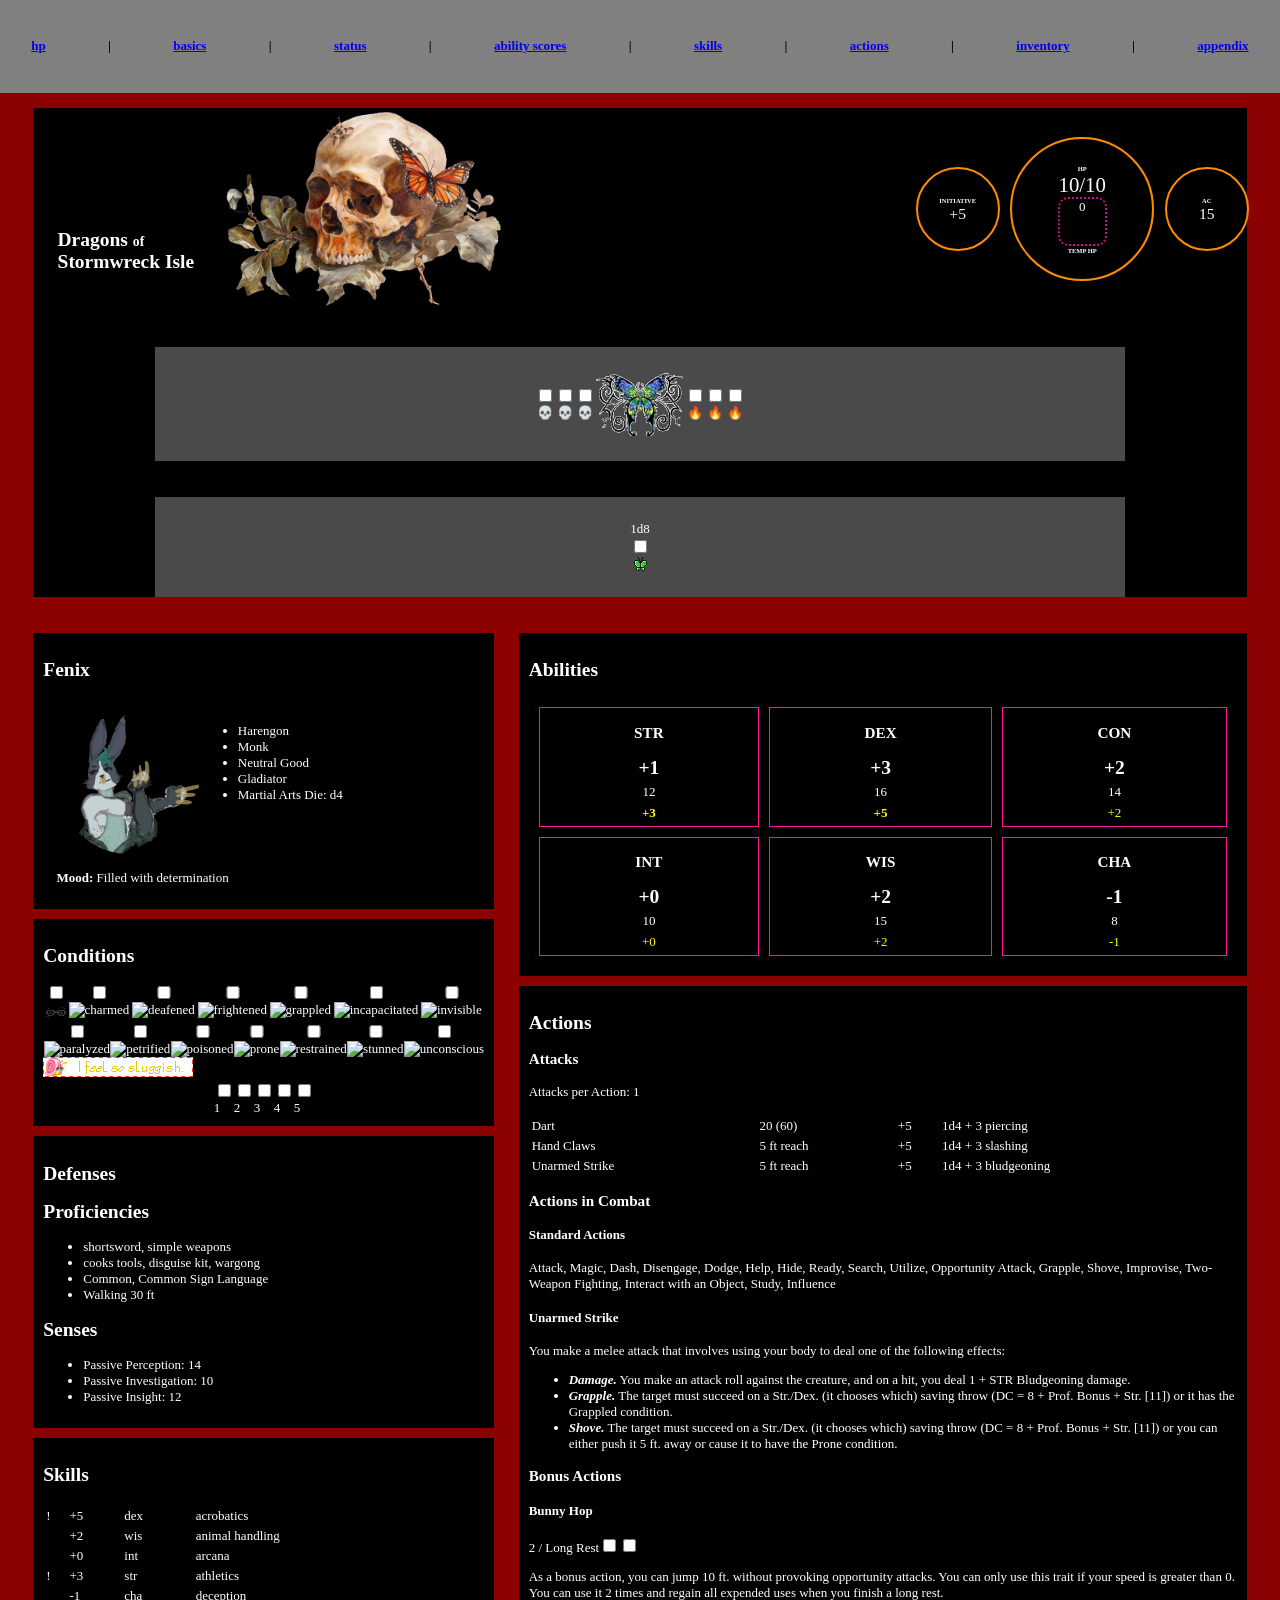
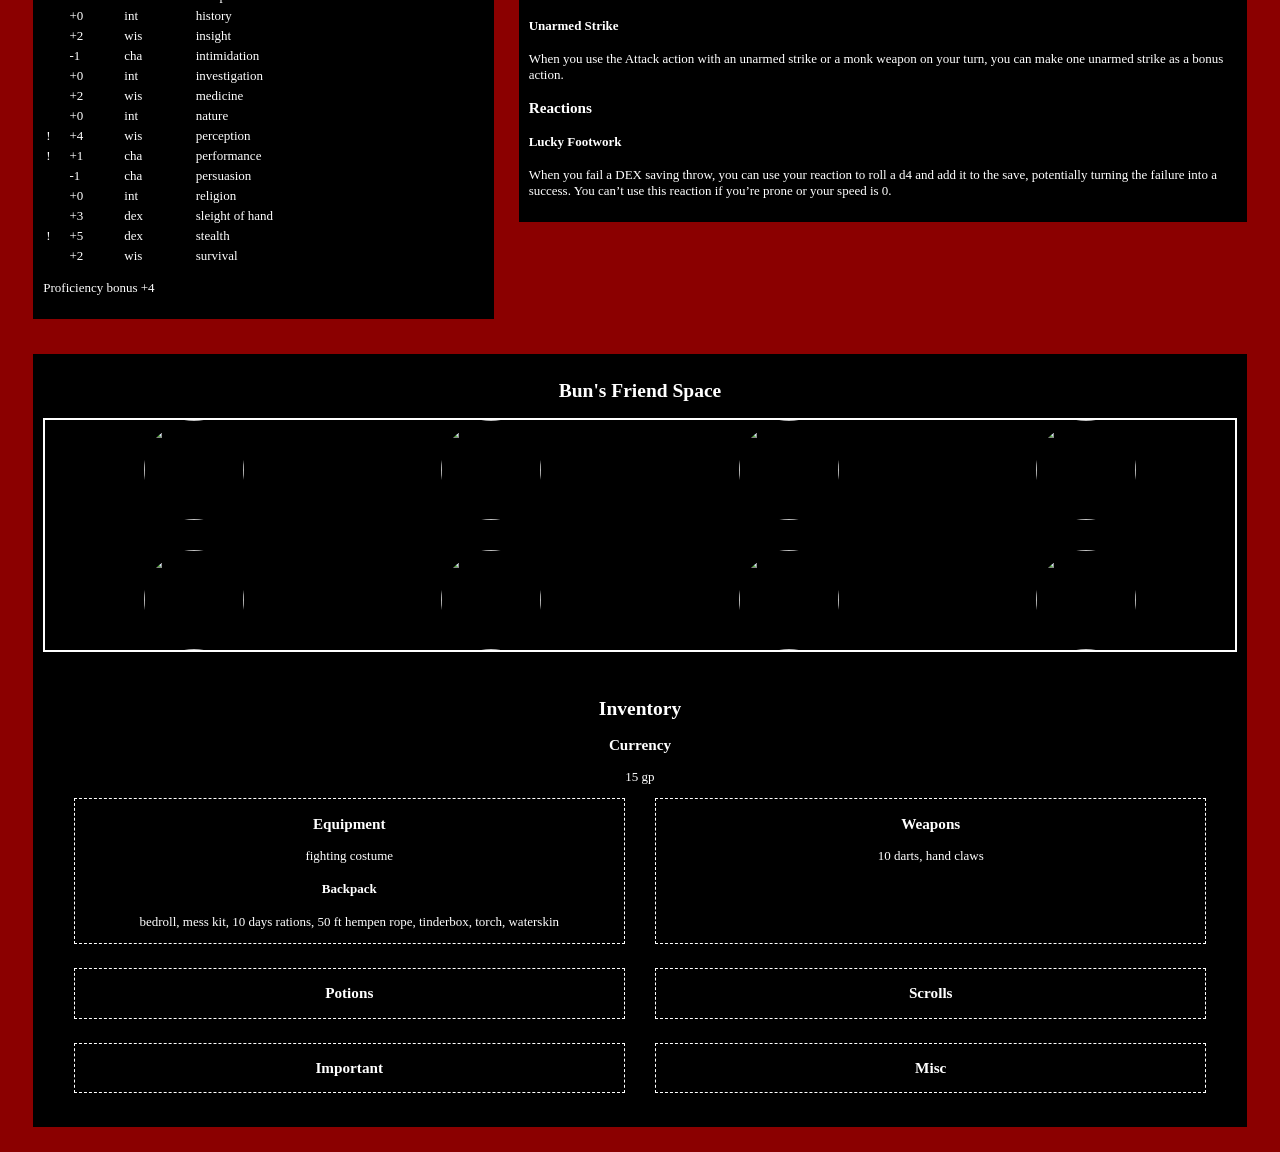
==== commit 6062346f: "updated text" ====
--- a/index.html
+++ b/index.html
@@ -6,7 +6,7 @@
   <meta http-equiv="X-UA-Compatible" content="IE=Edge">
   <meta name="viewport" content="width=device-width, initial-scale=1">
   
-  <title>Harengon Monk</title>
+  <title>Fenix</title>
   
   <!-- HTML -->
   
@@ -65,9 +65,9 @@
         
         <img src="Assets/deathsave-butterfly.gif" width="90px" />
         
-        <div class="death-save"><input type="checkbox">💚</div>
-        <div class="death-save"><input type="checkbox">💚</div>
-        <div class="death-save"><input type="checkbox">💚</div>
+        <div class="death-save"><input type="checkbox">🔥</div>
+        <div class="death-save"><input type="checkbox">🔥</div>
+        <div class="death-save"><input type="checkbox">🔥</div>
       </div>
       <div id="hit-dice-wrapper">
         <div id="hit-dice">1d8</div>
@@ -83,14 +83,15 @@
       <!--sidebar-->
       <div id="sidebar">
         <div id="basics" class="sidebar-item">
-          <h2 id="name">Holiday Mariwether</h2>
-          <img id="pfp" src="Assets/holiday-transbg.png" class="basics-item" />
+          <h2 id="name">Fenix</h2>
+          <img id="pfp" src="Assets/fenix-pfp.png" class="basics-item" />
           
           <ul id="basics-list" class="basics-item">
             <li>Harengon</li>
             <li>Monk</li>
             <li>Neutral Good</li>
             <li>Gladiator</li>
+            <li>Martial Arts Die: d4</li>
           </ul>
           <p style="clear:both;" class="basics-item"><strong>Mood:</strong> Filled with determination</p>
         </div>
@@ -398,7 +399,32 @@
             </table>
           </div><!-- end attacks-->
           <h3>Actions in Combat</h3>
+          <h4>Standard Actions</h4>
           <p>Attack, Magic, Dash, Disengage, Dodge, Help, Hide, Ready, Search, Utilize, Opportunity Attack, Grapple, Shove, Improvise, Two-Weapon Fighting, Interact with an Object, Study, Influence</p>
+          
+          <h4>Unarmed Strike</h4>
+            <p>You make a melee attack that involves using your body to deal one of the following effects:</p>
+              <ul>
+                <li><strong><em>Damage.</em></strong> You make an attack roll against the creature, and on a hit, you deal 1 + STR Bludgeoning damage.</li>
+                <li><strong><em>Grapple.</em></strong> The target must succeed on a Str./Dex. (it chooses which) saving throw (DC = 8 + Prof. Bonus + Str. [11]) or it has the Grappled condition.</li>
+                <li><strong><em>Shove.</em></strong> The target must succeed on a Str./Dex. (it chooses which) saving throw (DC = 8 + Prof. Bonus + Str. [11]) or you can either push it 5 ft. away or cause it to have the Prone condition.</li>
+              </ul>
+          <h3>Bonus Actions</h3>
+          <h4>Bunny Hop</h4>
+          <p>2 / Long Rest<input type="checkbox" /><input type="checkbox" /></p>
+          <p>As a bonus action, you can jump 10 ft. without provoking opportunity attacks. You can only use this trait if your speed is greater than 0. You can use it 2 times and regain all expended uses when you finish a long rest.</p>
+          <h4>Unarmed Strike</h4>
+          <p>When you use the Attack action with an unarmed
+            strike or a monk weapon on your turn, you can make
+            one unarmed strike as a bonus action.</p>
+          <h3>Reactions</h3>
+          <h4>Lucky Footwork</h4>
+          <p>When you fail a DEX saving throw, you can use
+your reaction to roll a d4 and add it to the save,
+potentially turning the failure into a success. You can’t
+use this reaction if you’re prone or your speed is 0.</p>
+
+          
 <!-- End Actions in Combat -->          
           <!--<div id="magic" class="main-subsection">
             <h3>Magic</h3>
--- a/style.css
+++ b/style.css
@@ -1,6 +1,6 @@
 /* Universal Styles */
 body {
-    background-color: black;
+    background-color: darkred;
     font-size: small;
     color: white;
 }
@@ -83,7 +83,7 @@
 #nav-wrapper {
     margin-right: 2%;
     margin-left: 2%;
-    background-color: midnightblue;
+    background-color: black;
     
 }
 
@@ -132,13 +132,13 @@
 #initiative-bubble {
     width: 80px;
     height: 80px;
-    background-image: url(Assets/bflywing-1.jpg);
+    background-color: black;
     background-size: contain;
     background-blend-mode: multiply;
 }
 
 #hp-bubble-container {
-    background-image: url(Assets/bflywing-2.jpg);
+    background-color:black;
     background-size: contain;
     background-blend-mode: multiply;
     display: flex;
@@ -159,7 +159,7 @@
 }
 
 #ac-bubble {
-    background-image: url(Assets/bflywing-3.jpg);
+    background-color:black;
     background-size: contain;
     background-blend-mode: multiply;
     width:80px;
@@ -227,7 +227,7 @@
 }
 
 .sidebar-item {
-    background-color: darkslateblue;
+    background-color: black;
     margin-bottom: 10px;
     padding: 10px;
 }
@@ -309,7 +309,7 @@
 }
 
 .main-item {
-    background-color: darkslateblue;
+    background-color: black;
     margin-bottom: 10px;
     padding: 10px;
 }
@@ -360,7 +360,7 @@
     width: 96%;
     margin: 2% 2% 2% 2%;
     text-align: center;
-    background-color: darkslateblue;
+    background-color: black;
 }
 
 .foot-item {
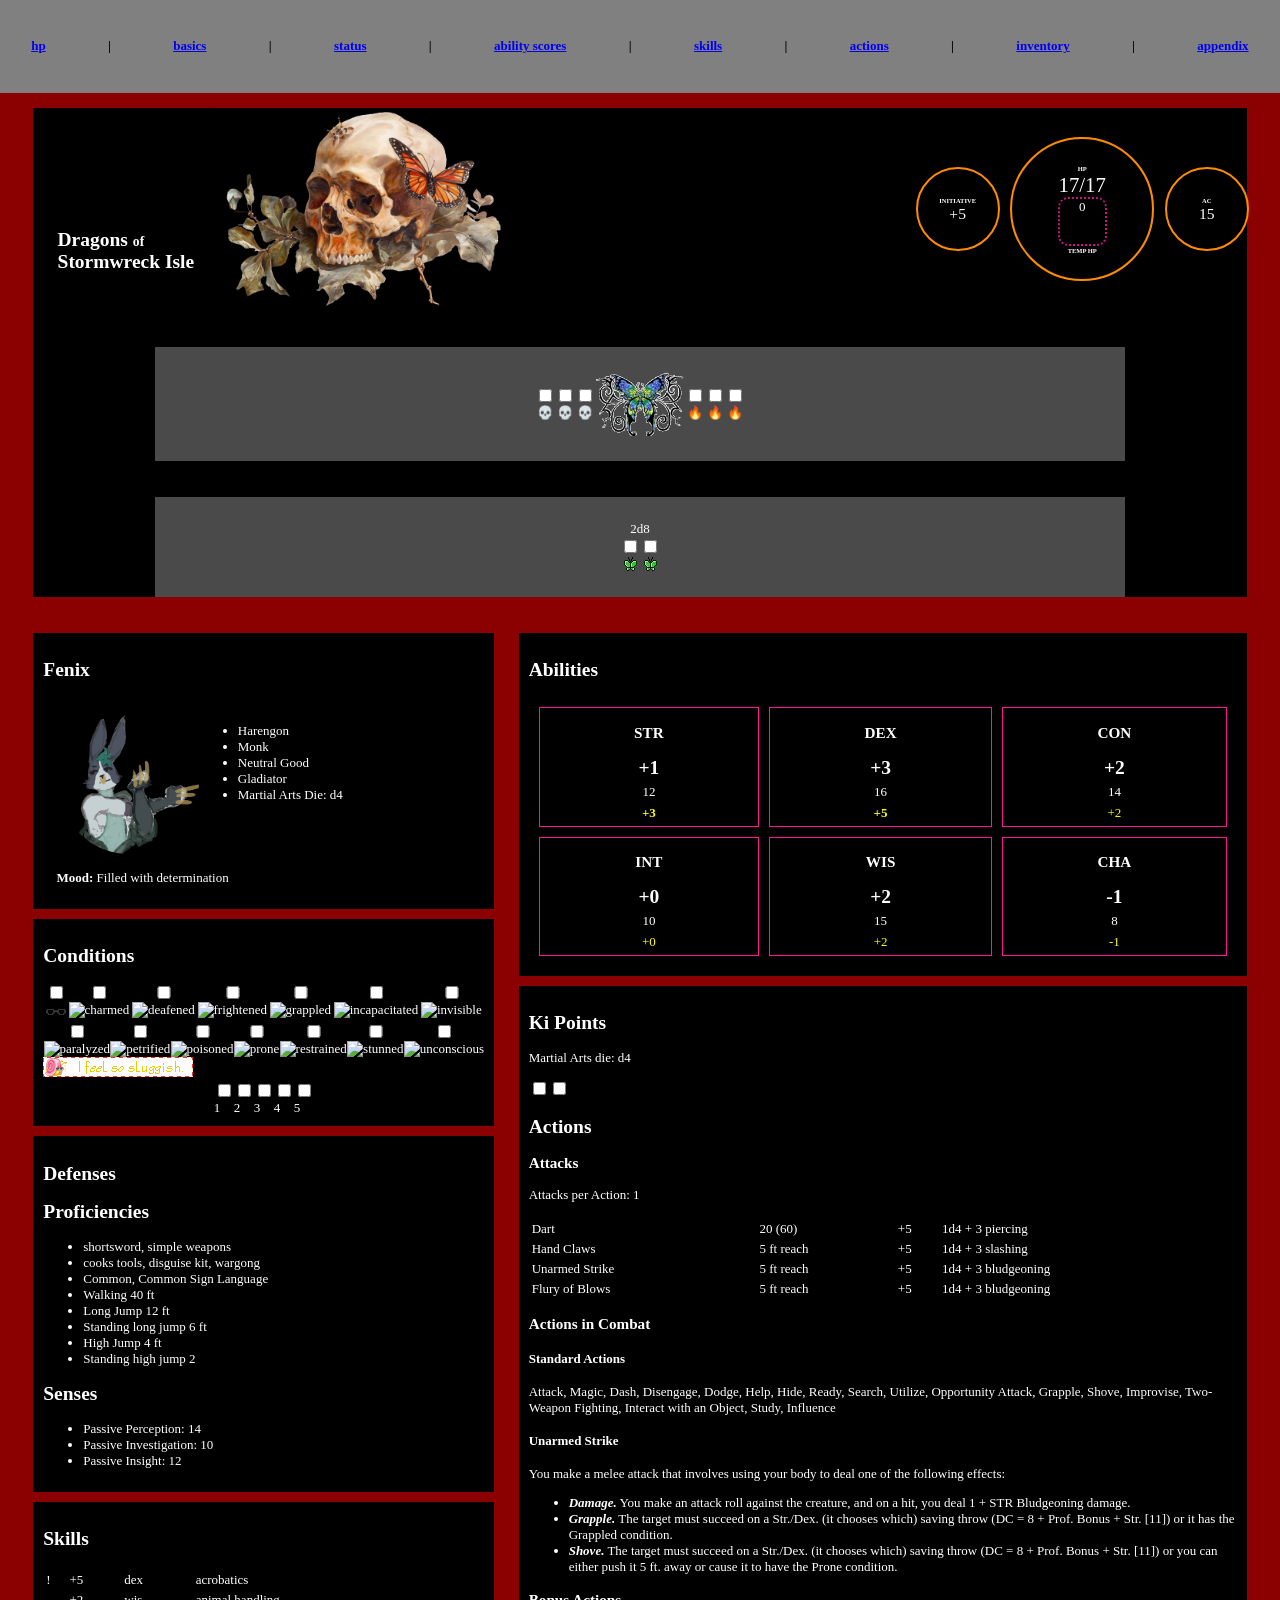
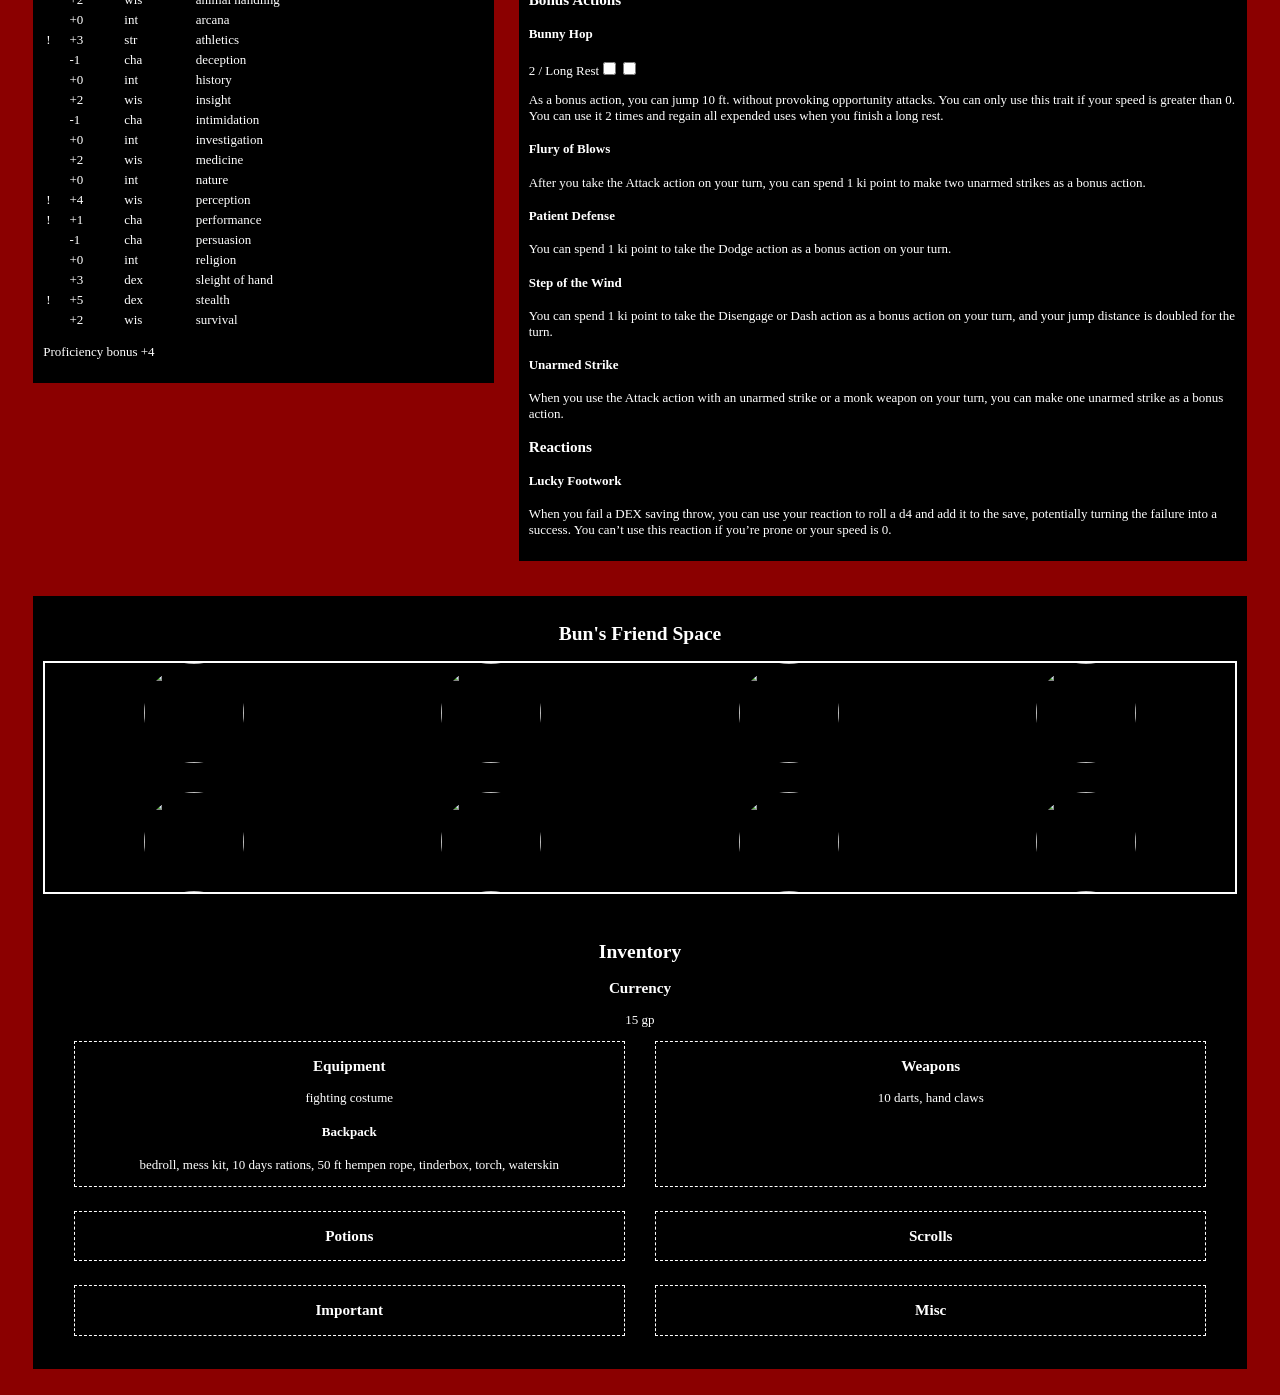
==== commit 13b611d8: "update" ====
--- a/index.html
+++ b/index.html
@@ -44,7 +44,7 @@
           <div id="hp-bubble" class="bubble-item">
             <div id="hp-bubble-container" class="container"><!--fixed placement?-->
               <h2 class="mini-title">HP</h2>
-              <div id="hp"><span id="current">10</span><span id="slash">/</span><span id="max">10</span></div>
+              <div id="hp"><span id="current">17</span><span id="slash">/</span><span id="max">17</span></div>
               <span id="temp-hp">0</span>
               <h2 class="mini-title">temp hp</h2>
               
@@ -70,8 +70,9 @@
         <div class="death-save"><input type="checkbox">🔥</div>
       </div>
       <div id="hit-dice-wrapper">
-        <div id="hit-dice">1d8</div>
+        <div id="hit-dice">2d8</div>
         <div id="hit-dice-counter">
+          <div class="hit-die"><input type="checkbox"><img src="Assets/green-butterfly-blinky.gif" /></div>
           <div class="hit-die"><input type="checkbox"><img src="Assets/green-butterfly-blinky.gif" /></div>
         </div>
       </div>
@@ -186,7 +187,11 @@
             <li>shortsword, simple weapons</li>
             <li>cooks tools, disguise kit, wargong</li>
             <li>Common, Common Sign Language</li>
-            <li>Walking 30 ft</li>
+            <li>Walking 40 ft</li>
+            <li>Long Jump 12 ft</li>
+            <li>Standing long jump 6 ft</li>
+            <li>High Jump 4 ft</li>
+            <li>Standing high jump 2</li>
           </ul>
           <h2>Senses</h2>
           <ul>
@@ -366,6 +371,9 @@
           
         </div><!-- end abilities-->
         <div id="actions-6" class="main-item"><!--Actions section-->
+        <h2>Ki Points</h2>
+        <p>Martial Arts die: d4</p>
+<input type="checkbox" /><input type="checkbox" />        
           <h2>Actions</h2>
           
           <div id="attacks" class="main-subsection">
@@ -396,6 +404,12 @@
                 <td>+5</td>
                 <td>1d4 + 3 bludgeoning</td>
               </tr>
+              <tr>
+                <td>Flury of Blows</td>
+                <td>5 ft reach</td>
+                <td>+5</td>
+                <td>1d4 + 3 bludgeoning</td>
+              </tr>
             </table>
           </div><!-- end attacks-->
           <h3>Actions in Combat</h3>
@@ -413,6 +427,13 @@
           <h4>Bunny Hop</h4>
           <p>2 / Long Rest<input type="checkbox" /><input type="checkbox" /></p>
           <p>As a bonus action, you can jump 10 ft. without provoking opportunity attacks. You can only use this trait if your speed is greater than 0. You can use it 2 times and regain all expended uses when you finish a long rest.</p>
+          <h4>Flury of Blows</h4>
+          <p>After you take the Attack action on your turn, you can spend 1 ki point to make two unarmed strikes as a bonus action.</p>
+          <h4>Patient Defense</h4>
+          <p>You can spend 1 ki point to take the Dodge action as a bonus action on your turn.</p>
+          <h4>Step of the Wind</h4>
+          <p>You can spend 1 ki point to take the Disengage or Dash action as a bonus action on your turn, and your jump distance is doubled for the turn.</p>
+          
           <h4>Unarmed Strike</h4>
           <p>When you use the Attack action with an unarmed
             strike or a monk weapon on your turn, you can make
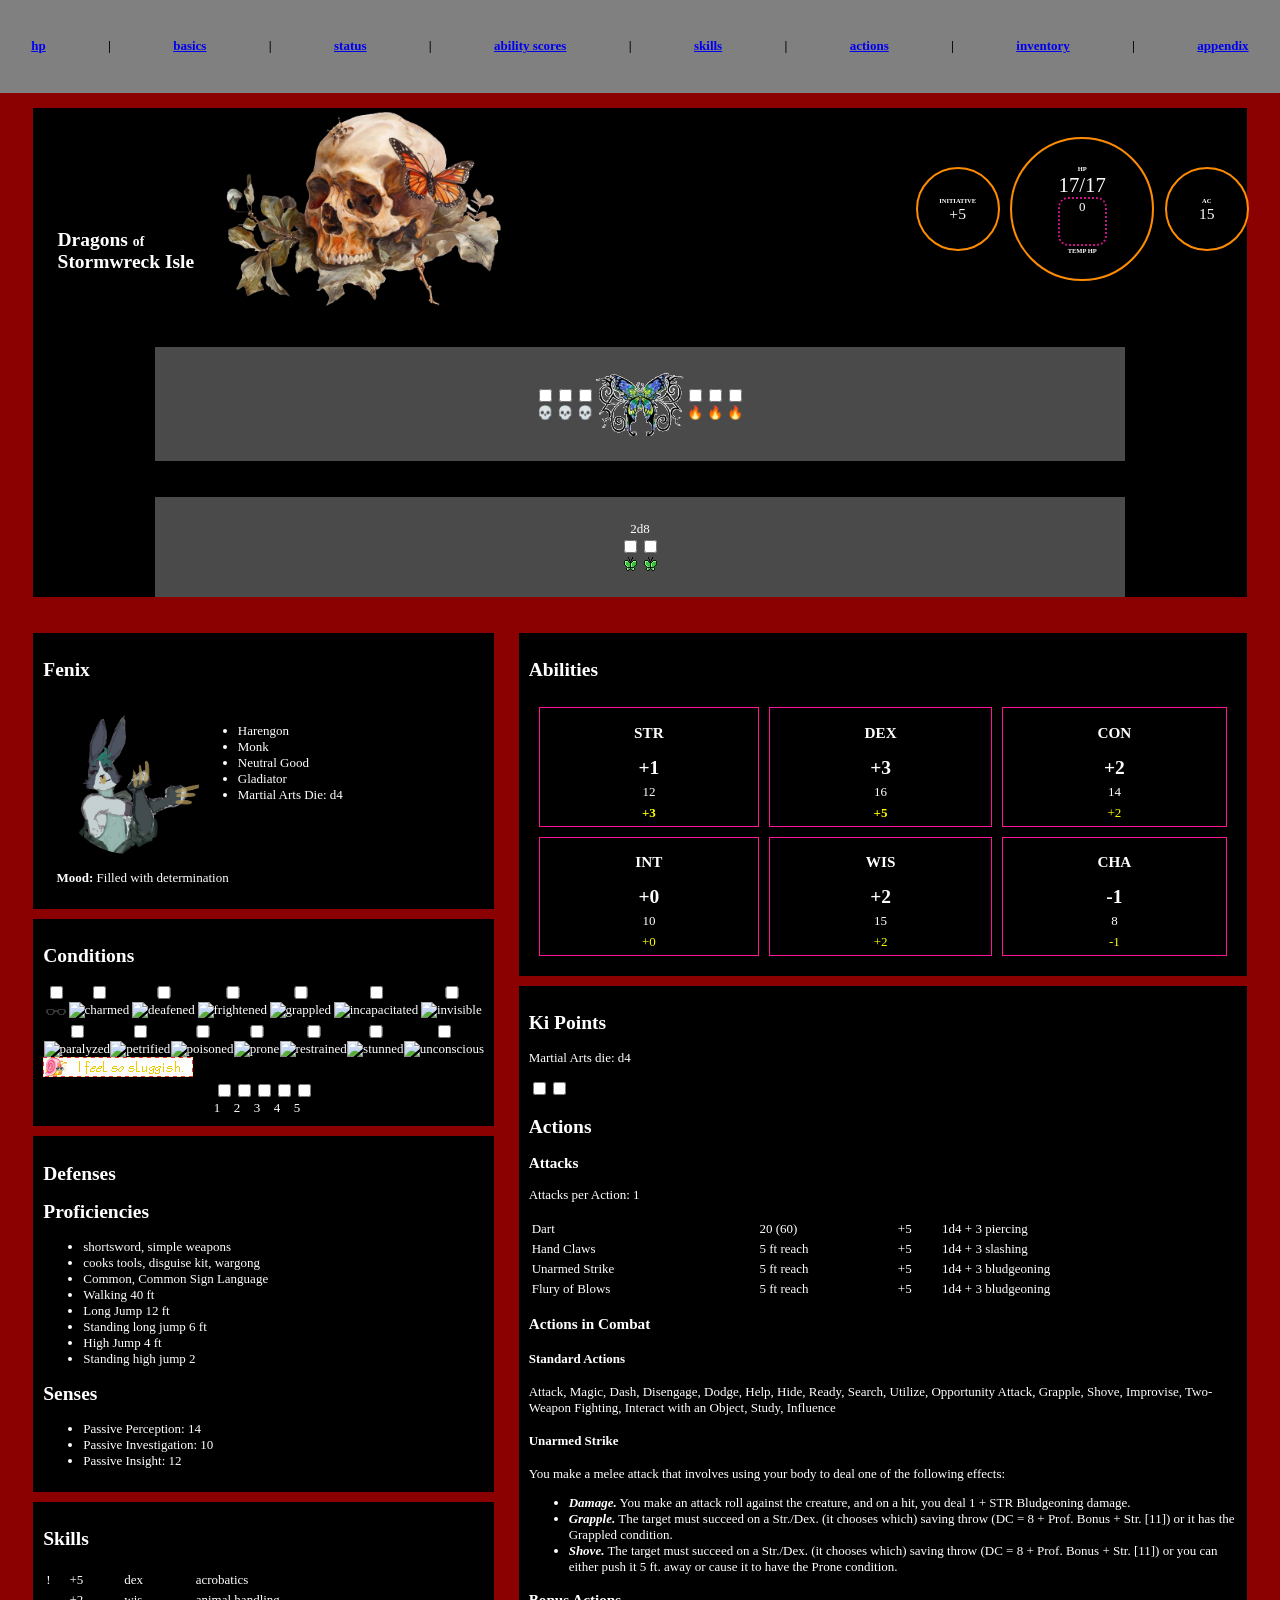
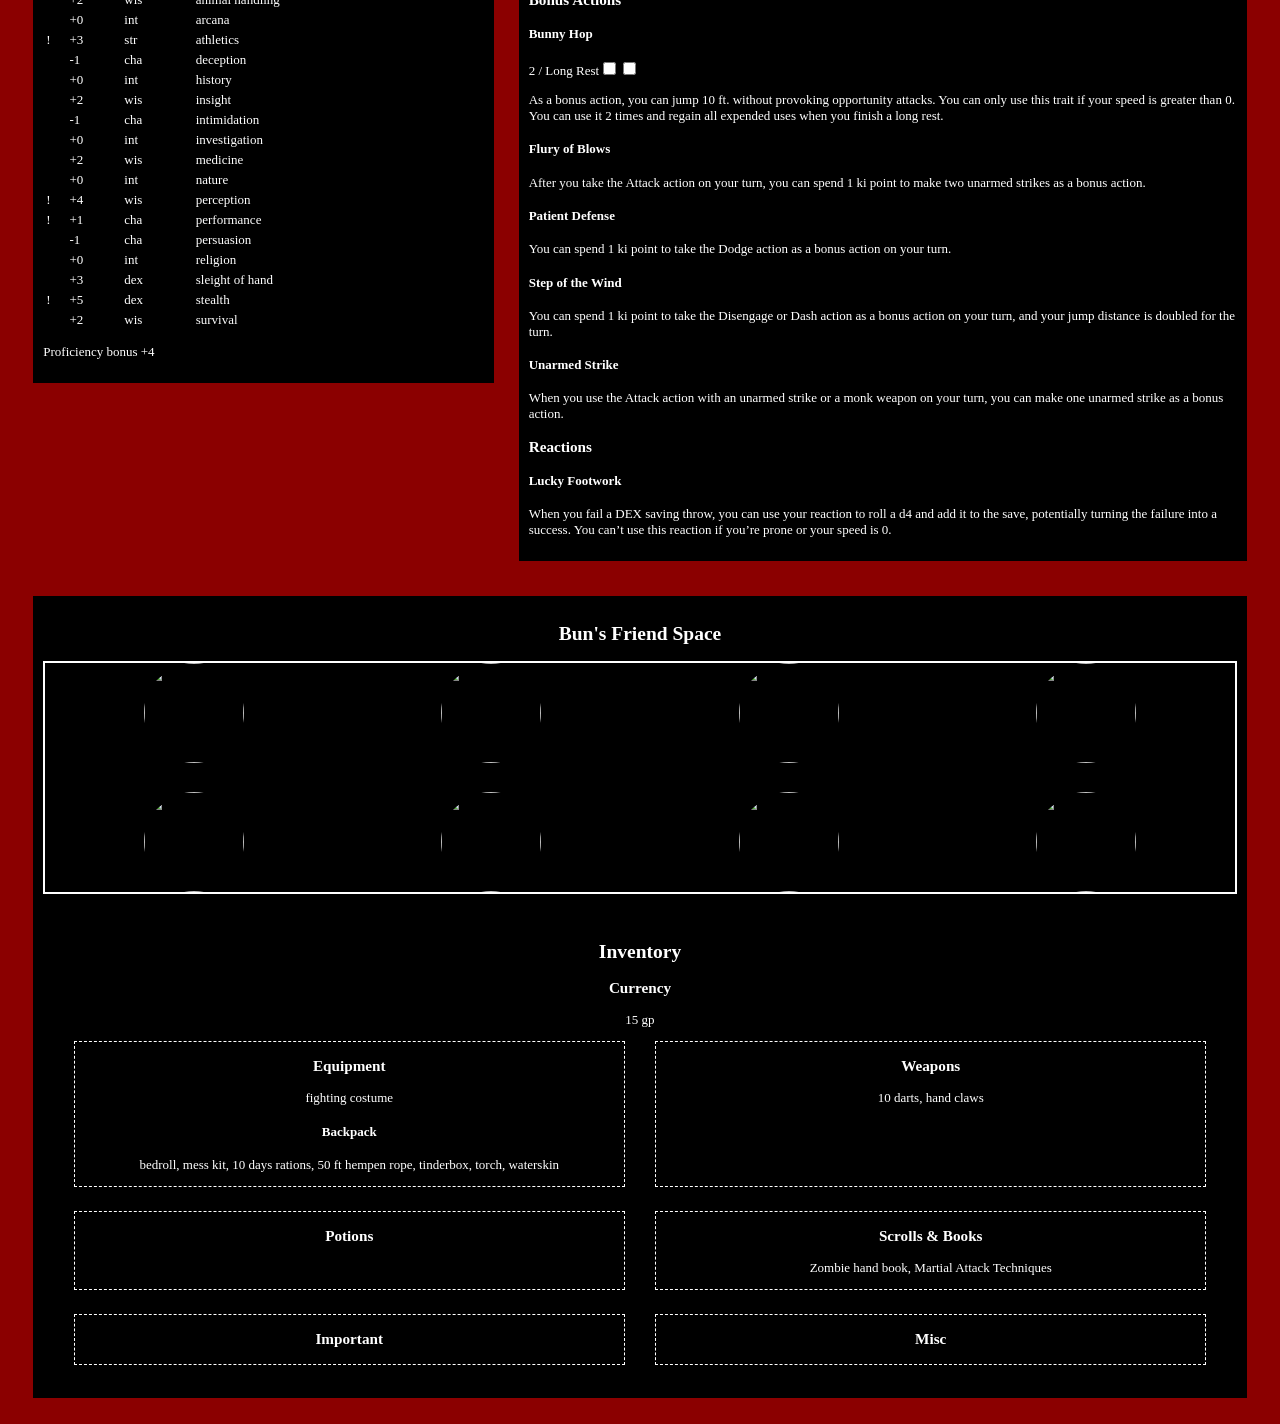
==== commit 7924460e: "update index.html" ====
--- a/index.html
+++ b/index.html
@@ -491,8 +491,8 @@
           <p></p>
         </div>
         <div class="inventory-box">
-          <h3>Scrolls</h3>
-          <p></p>
+          <h3>Scrolls & Books</h3>
+          <p>Zombie hand book, Martial Attack Techniques</p>
         </div>
         <div class="inventory-box">
           <h3>Important</h3>
